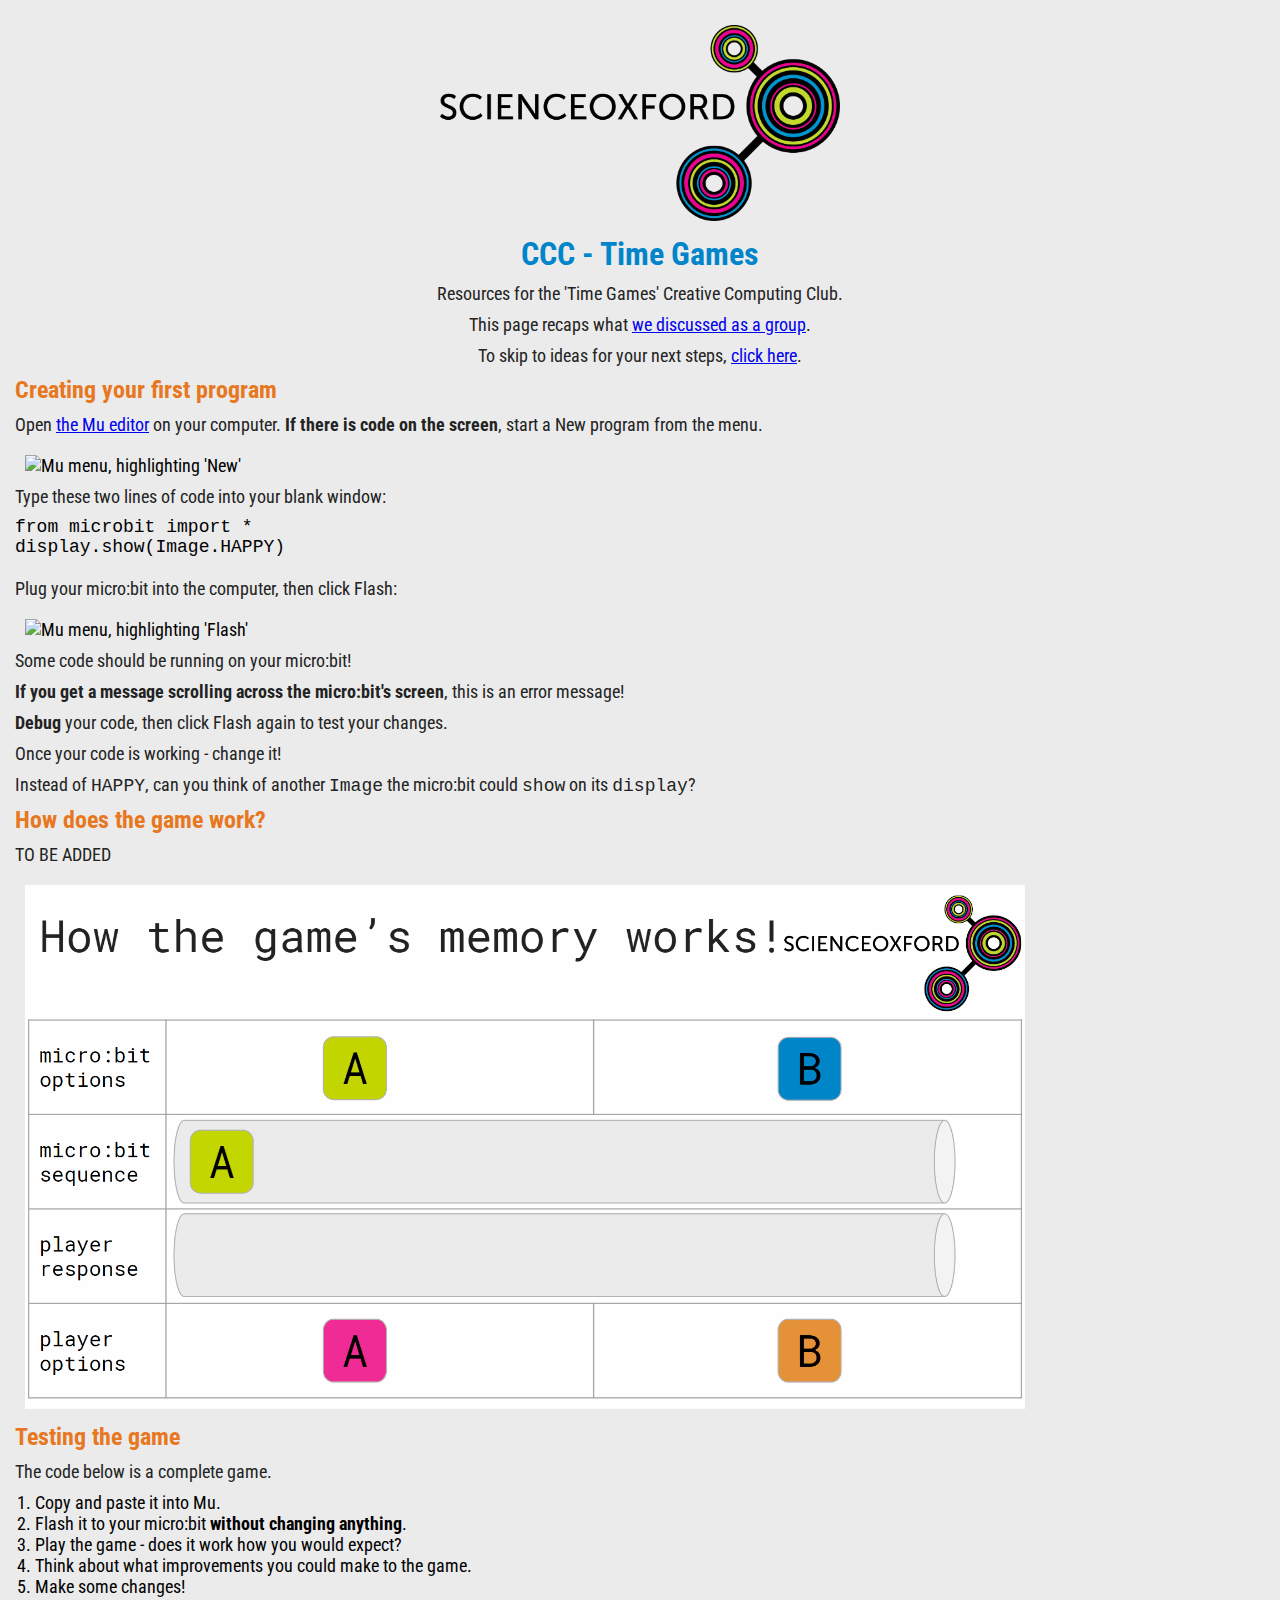
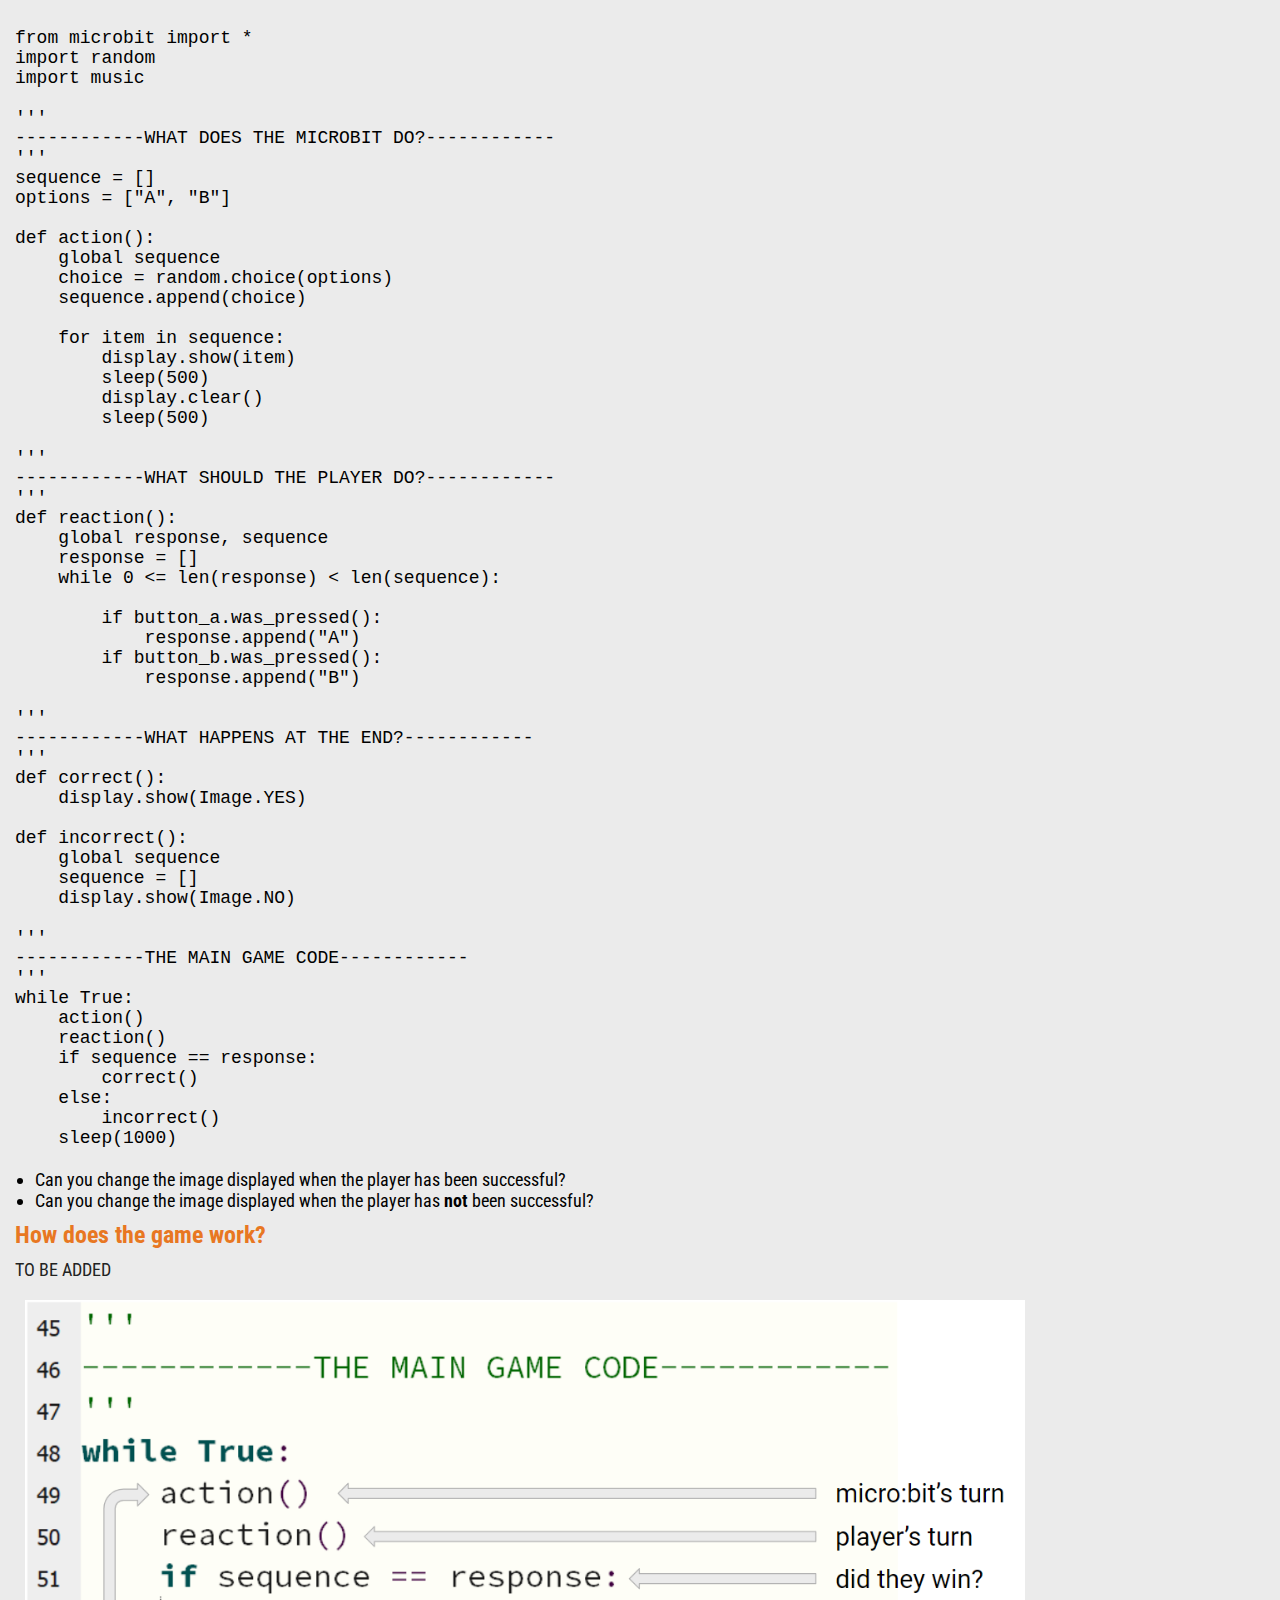
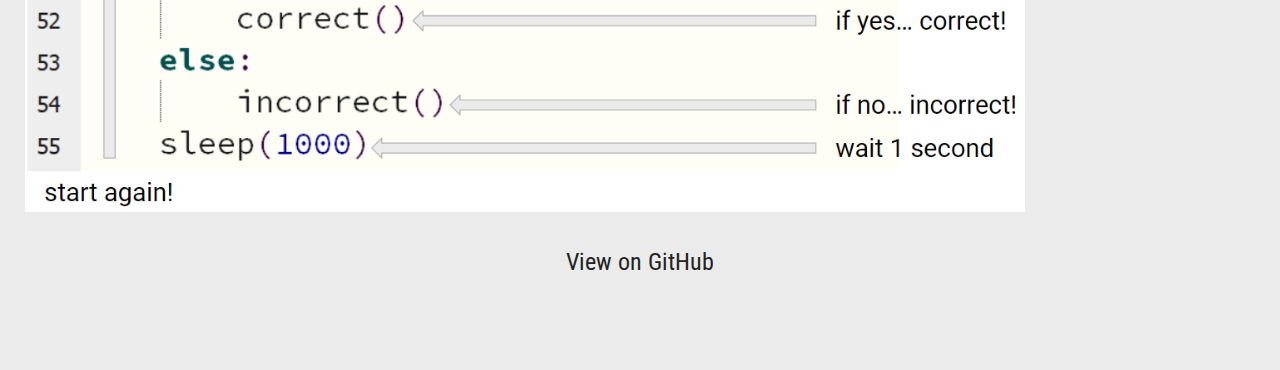
==== index.html @ f0cfc4b0 "initial info" ====
<!DOCTYPE html>
<html>

<head>
  <title>Time Games</title>
  <link rel="stylesheet" type="text/css" href="style.css">
  <link href="https://fonts.googleapis.com/css?family=Roboto Condensed:100,300,400,500,700,900" rel="stylesheet">
  <meta name="viewport" content="width=device-width, initial-scale=1">
</head>

<body>
  <header>
    <a href="https://scienceoxford.com" target="_blank"><img src=".\so_logo.png" alt="Science Oxford Logo" width="400px" height="auto"></a>
    <h1>CCC - Time Games</h1>
  </header>

  <div id="intro">
    <p>Resources for the 'Time Games' Creative Computing Club.</p>
    <p>This page recaps what <a href="https://bit.ly/Feb20CCC" target="_blank">we discussed as a group</a>.</p>
    <p>To skip to ideas for your next steps, <a href="#extensions">click here</a>.</p>
  </div>

  <div id="starter" class="left">
    <h3>Creating your first program</h3>
    <p>Open <a href="https://codewith.mu/" target="_blank">the Mu editor</a> on your computer. <strong>If there is code on the screen</strong>, start a New program from the menu.</p>
    <img src="https://raw.githubusercontent.com/ScienceOxford/cyber-pet/master/images/mu_toolbar_new.png" alt="Mu menu, highlighting 'New'" width="1000px" height="auto">
    <p>Type these two lines of code into your blank window:</p>
    <pre>from microbit import *
display.show(Image.HAPPY)</pre>
    <br>
    <p>Plug your micro:bit into the computer, then click Flash:</p>
    <img src="https://raw.githubusercontent.com/ScienceOxford/cyber-pet/master/images/mu_toolbar_flash.png" alt="Mu menu, highlighting 'Flash'" width="1000px" height="auto">
    <p>Some code should be running on your micro:bit!</p>
    <p><strong>If you get a message scrolling across the micro:bit's screen</strong>, this is an error message!</p>
    <p><strong>Debug</strong> your code, then click Flash again to test your changes.</p>
    <p>Once your code is working - change it!</p>
    <p>Instead of <code>HAPPY</code>, can you think of another <code>Image</code> the micro:bit could <code>show</code> on its <code>display</code>?
    <br>
  </div>

  <div id="memory" class="left">
    <h3>How does the game work?</h3>
    <p>TO BE ADDED</p>
    <img src=".\images\game-memory.gif" alt="animation showing the game's memory" width="1000px" height="auto">
  </div>

  <div id="code" class="left">
    <h3>Testing the game</h3>
    <p>The code below is a complete game.</p>
    <ol>
      <li>Copy and paste it into Mu.</li>
      <li>Flash it to your micro:bit <strong>without changing anything</strong>.</li>
      <li>Play the game - does it work how you would expect?</li>
      <li>Think about what improvements you could make to the game.</li>
      <li>Make some changes!</li>
    </ol>
    <br>
    <pre>from microbit import *
import random
import music

'''
------------WHAT DOES THE MICROBIT DO?------------
'''
sequence = []
options = ["A", "B"]

def action():
    global sequence
    choice = random.choice(options)
    sequence.append(choice)

    for item in sequence:
        display.show(item)
        sleep(500)
        display.clear()
        sleep(500)

'''
------------WHAT SHOULD THE PLAYER DO?------------
'''
def reaction():
    global response, sequence
    response = []
    while 0 <= len(response) < len(sequence):

        if button_a.was_pressed():
            response.append("A")
        if button_b.was_pressed():
            response.append("B")

'''
------------WHAT HAPPENS AT THE END?------------
'''
def correct():
    display.show(Image.YES)

def incorrect():
    global sequence
    sequence = []
    display.show(Image.NO)

'''
------------THE MAIN GAME CODE------------
'''
while True:
    action()
    reaction()
    if sequence == response:
        correct()
    else:
        incorrect()
    sleep(1000)</pre>
    <br>
    <ul>
      <li>Can you change the image displayed when the player has been successful?</li>
      <li>Can you change the image displayed when the player has <strong>not</strong> been successful?
    </ul>
  </div>

  <div id="explanation" class="left">
    <h3>How does the game work?</h3>
    <p>TO BE ADDED</p>
    <img src=".\images\main-loop.PNG" alt="explanation of the main game loop" width="1000px" height="auto">
  </div>

  <footer class="links">
    <a href="https://github.com/ScienceOxford/cyber-pet" target="_blank">View on GitHub</a>
  </footer>

</body>

</html>
---- style.css ----
* {
  box-sizing: border-box;
  margin: 0;
  padding: 0;
  font-size: 18px;
}

img {
  max-width: 100%;
  height: auto;
  margin: 10px;
}

body {
  background-color: rgb(235, 235, 235);
  font-family: "Roboto Condensed";
  text-align: center;
  font-size: 16px;
  margin: 5px;
  padding: 10px;
  min-width: 300px;
}

h1 {
  color: rgb(0, 133, 202);
  font-size: 32px;
  margin-bottom: 10px;
}

h3 {
  color: rgb(232, 119, 34);
  font-size: 24px;
  margin-bottom: 10px;
}

p {
  color: rgb(34, 35, 34);
  margin-bottom: 10px;
}

.left {
  text-align: left;
}

.bg_pink a {
  background-color: rgb(208, 0, 111);
}

.bg_green a {
  background-color: rgb(196, 214, 0);
}

.links a {
  color: rgb(34, 35, 34);
  font-size: 24px;
  border-radius: 3px;
  margin: 10px;
  padding: 12px;
  display: inline-block;
  text-decoration: none;
}

ul, ol {
  margin-left: 20px;
  margin-bottom: 10px;
}
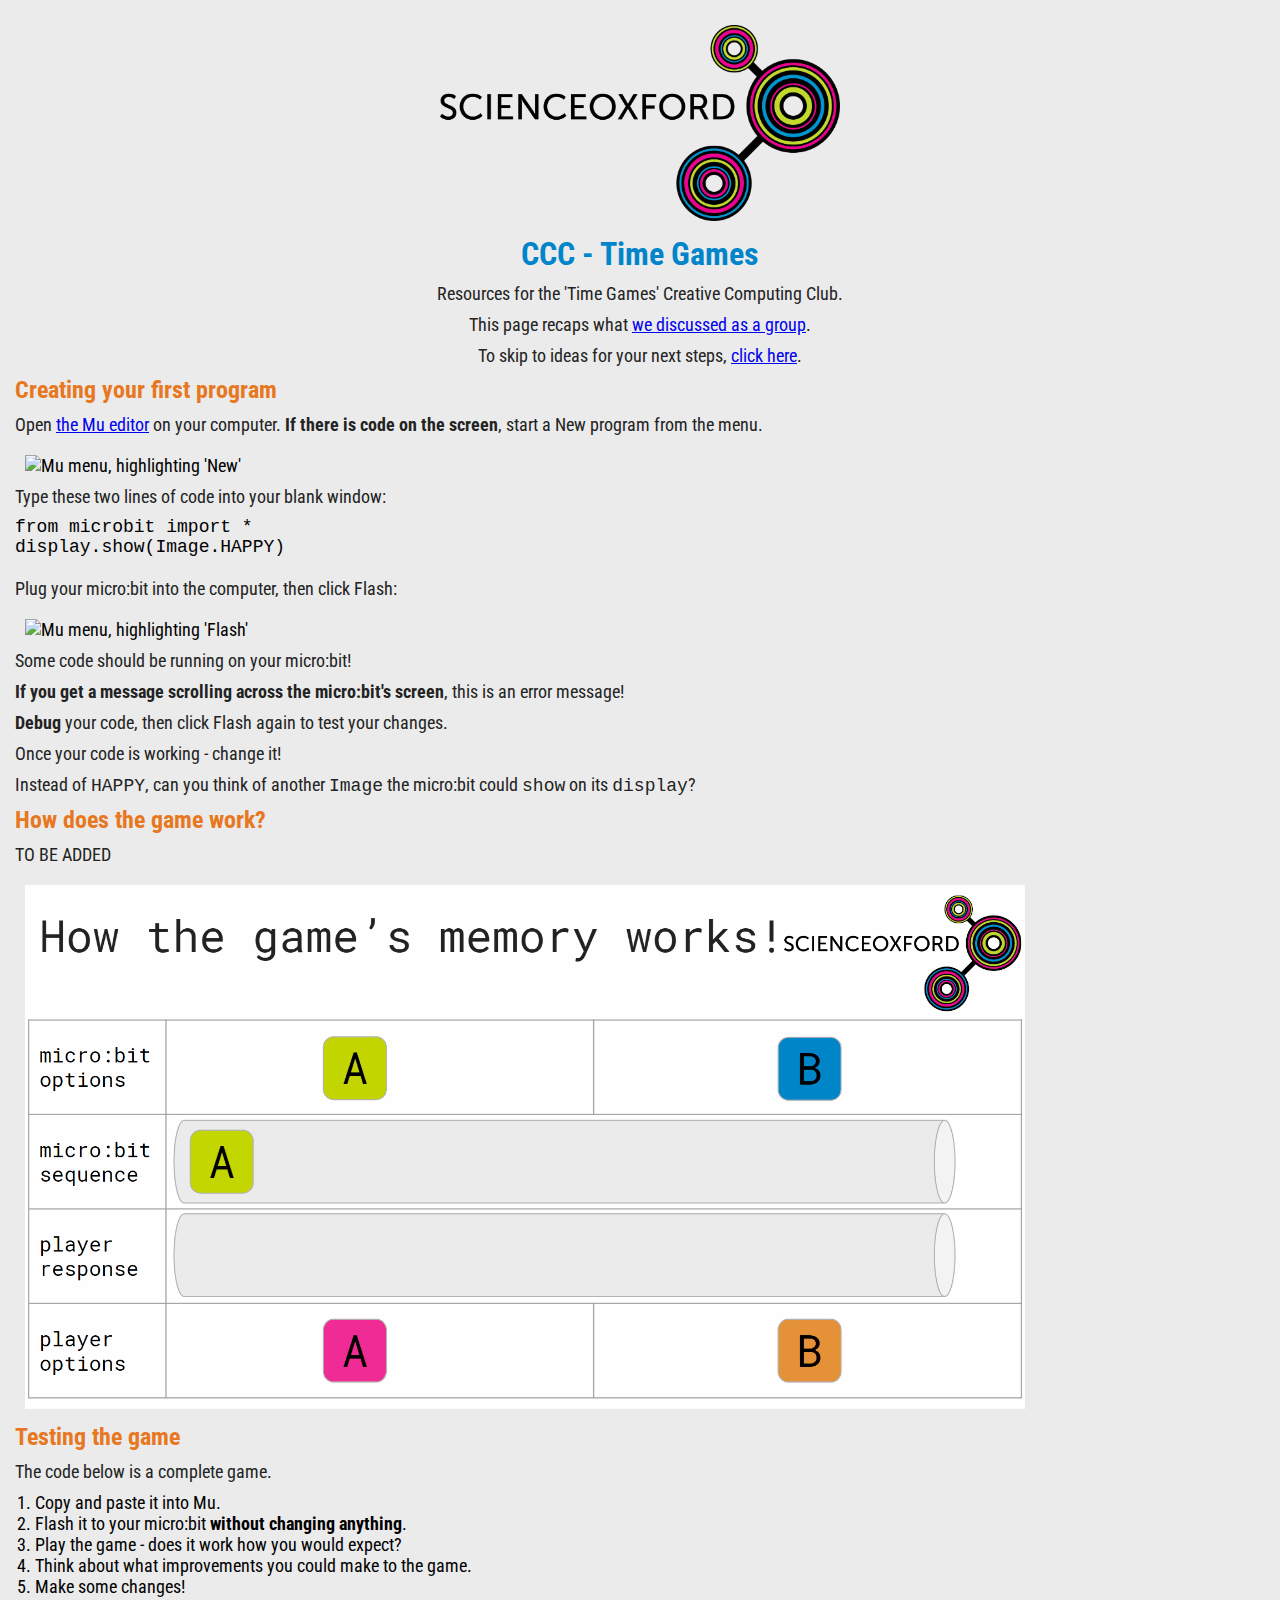
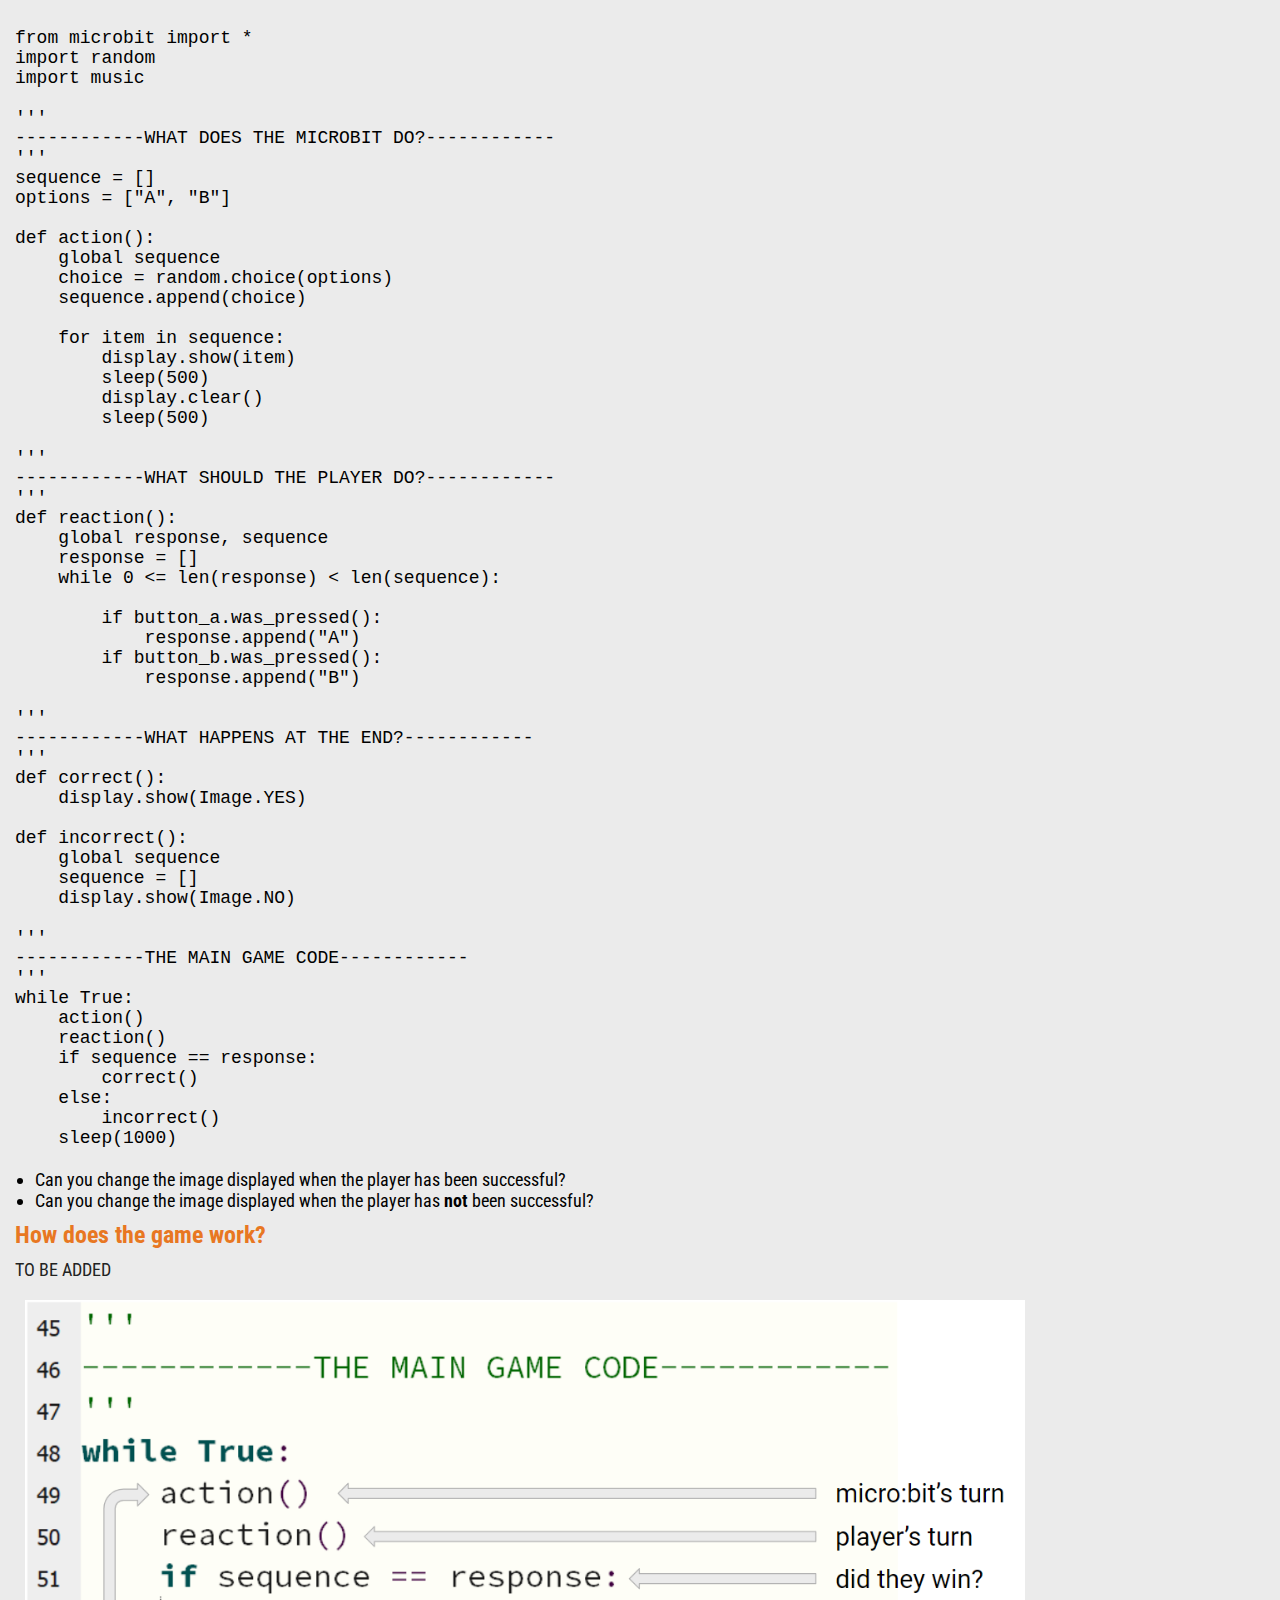
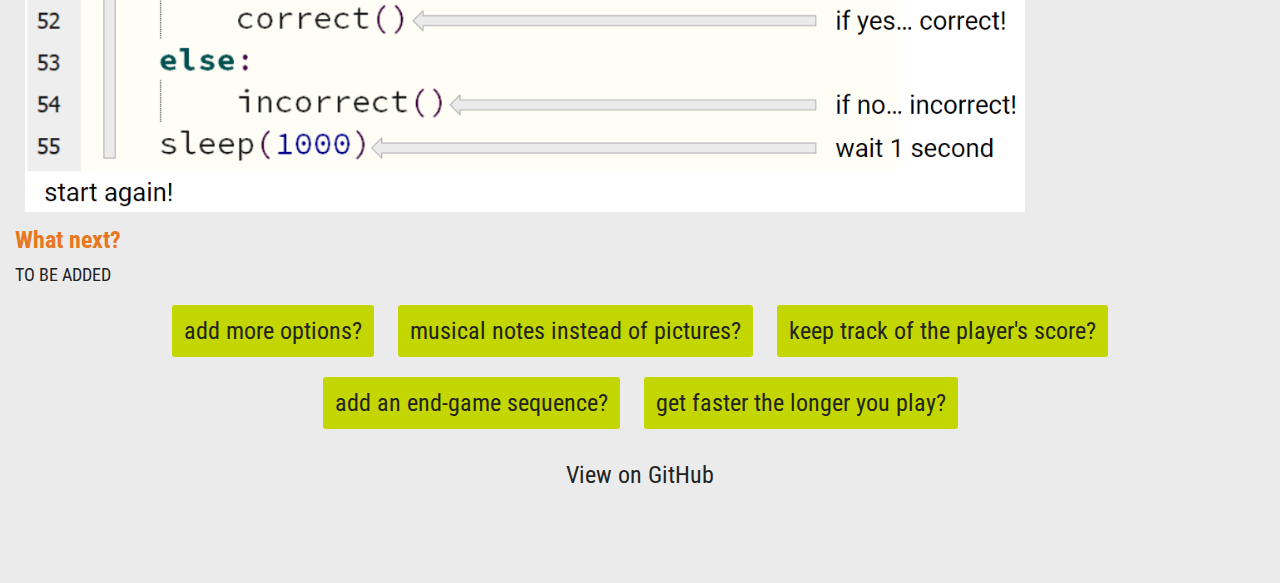
==== commit 0a7fbbcd: "Update index.html" ====
--- a/index.html
+++ b/index.html
@@ -124,6 +124,19 @@
     <img src=".\images\main-loop.PNG" alt="explanation of the main game loop" width="1000px" height="auto">
   </div>
 
+  <div id="extensions" class="left">
+    <h3>What next?</h3>
+    <p>TO BE ADDED</p>
+  </div>
+
+  <nav class="links bg_green">
+    <a href="" target="_blank">add more options?</a>
+    <a href="" target="_blank">musical notes instead of pictures?</a>
+    <a href="" target="_blank">keep track of the player's score?</a>
+    <a href="" target="_blank">add an end-game sequence?</a>
+    <a href="" target="_blank">get faster the longer you play?</a>
+  </nav>
+
   <footer class="links">
     <a href="https://github.com/ScienceOxford/cyber-pet" target="_blank">View on GitHub</a>
   </footer>
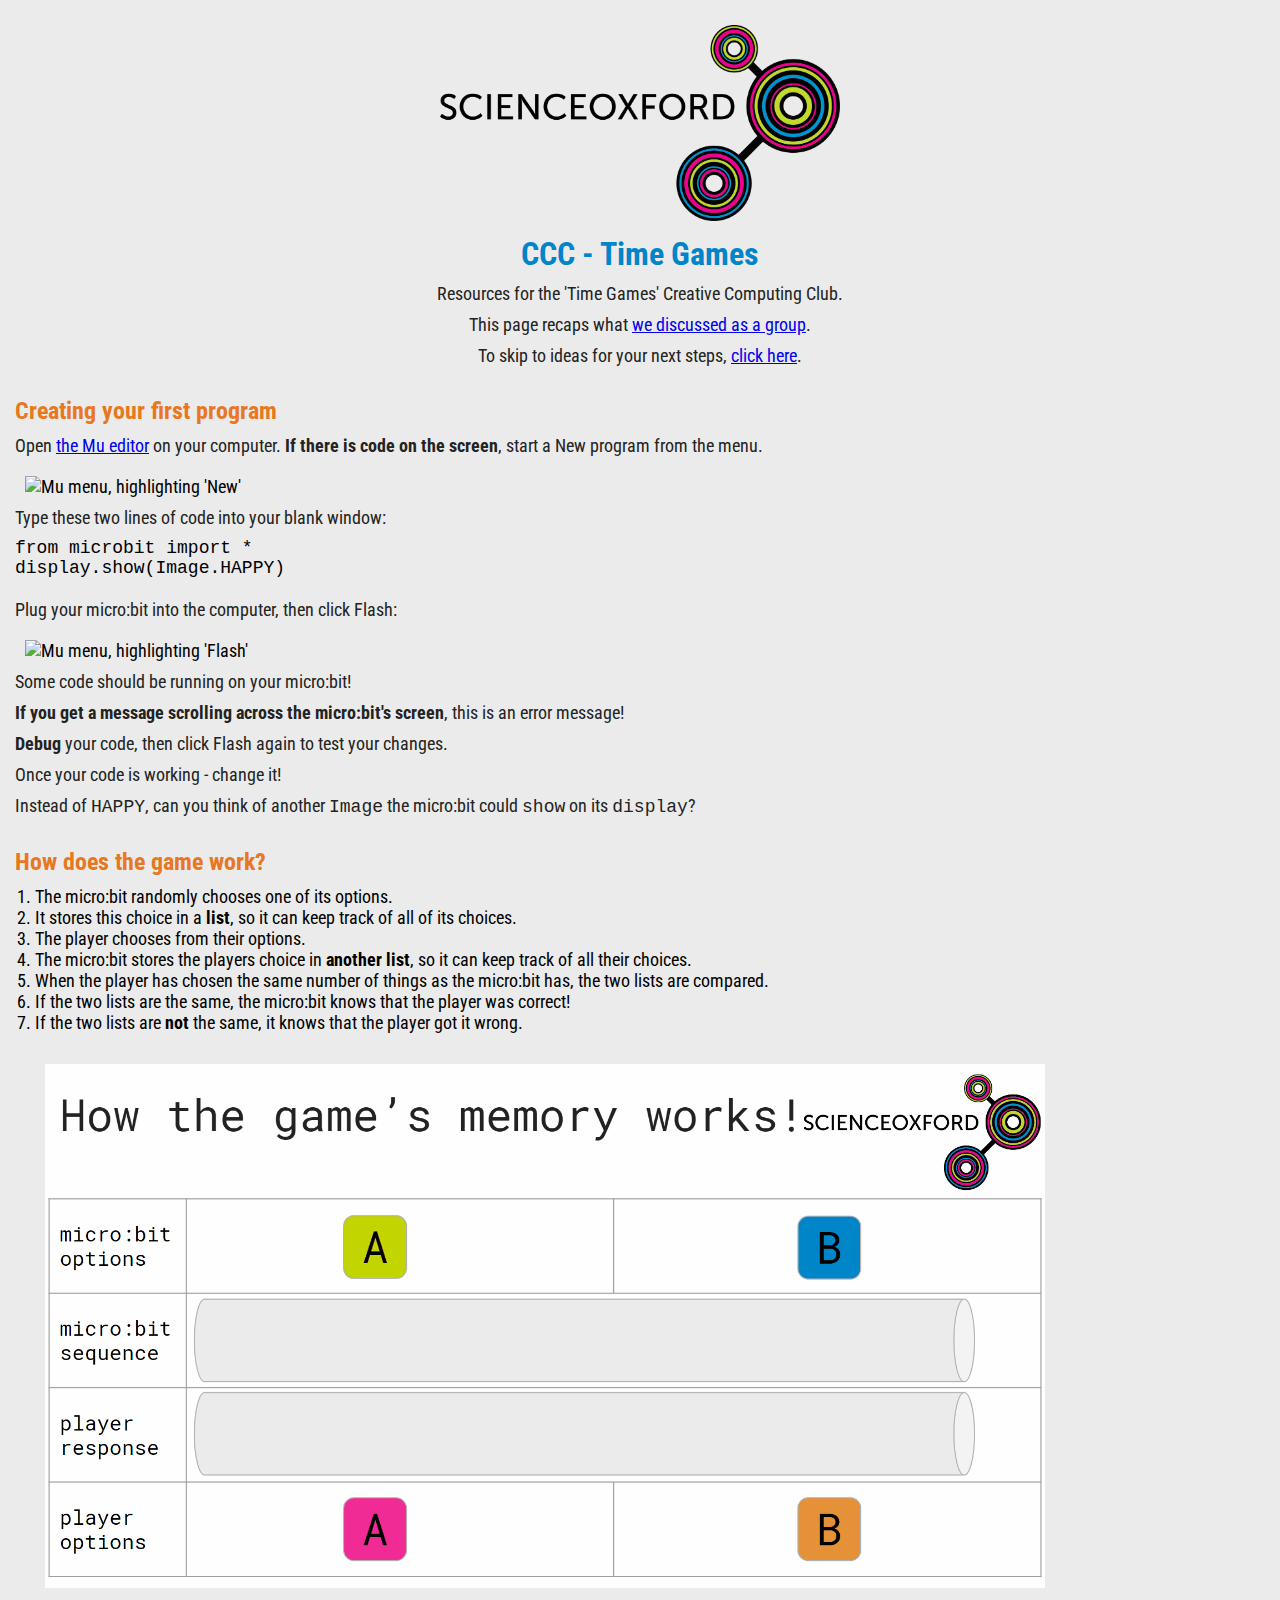
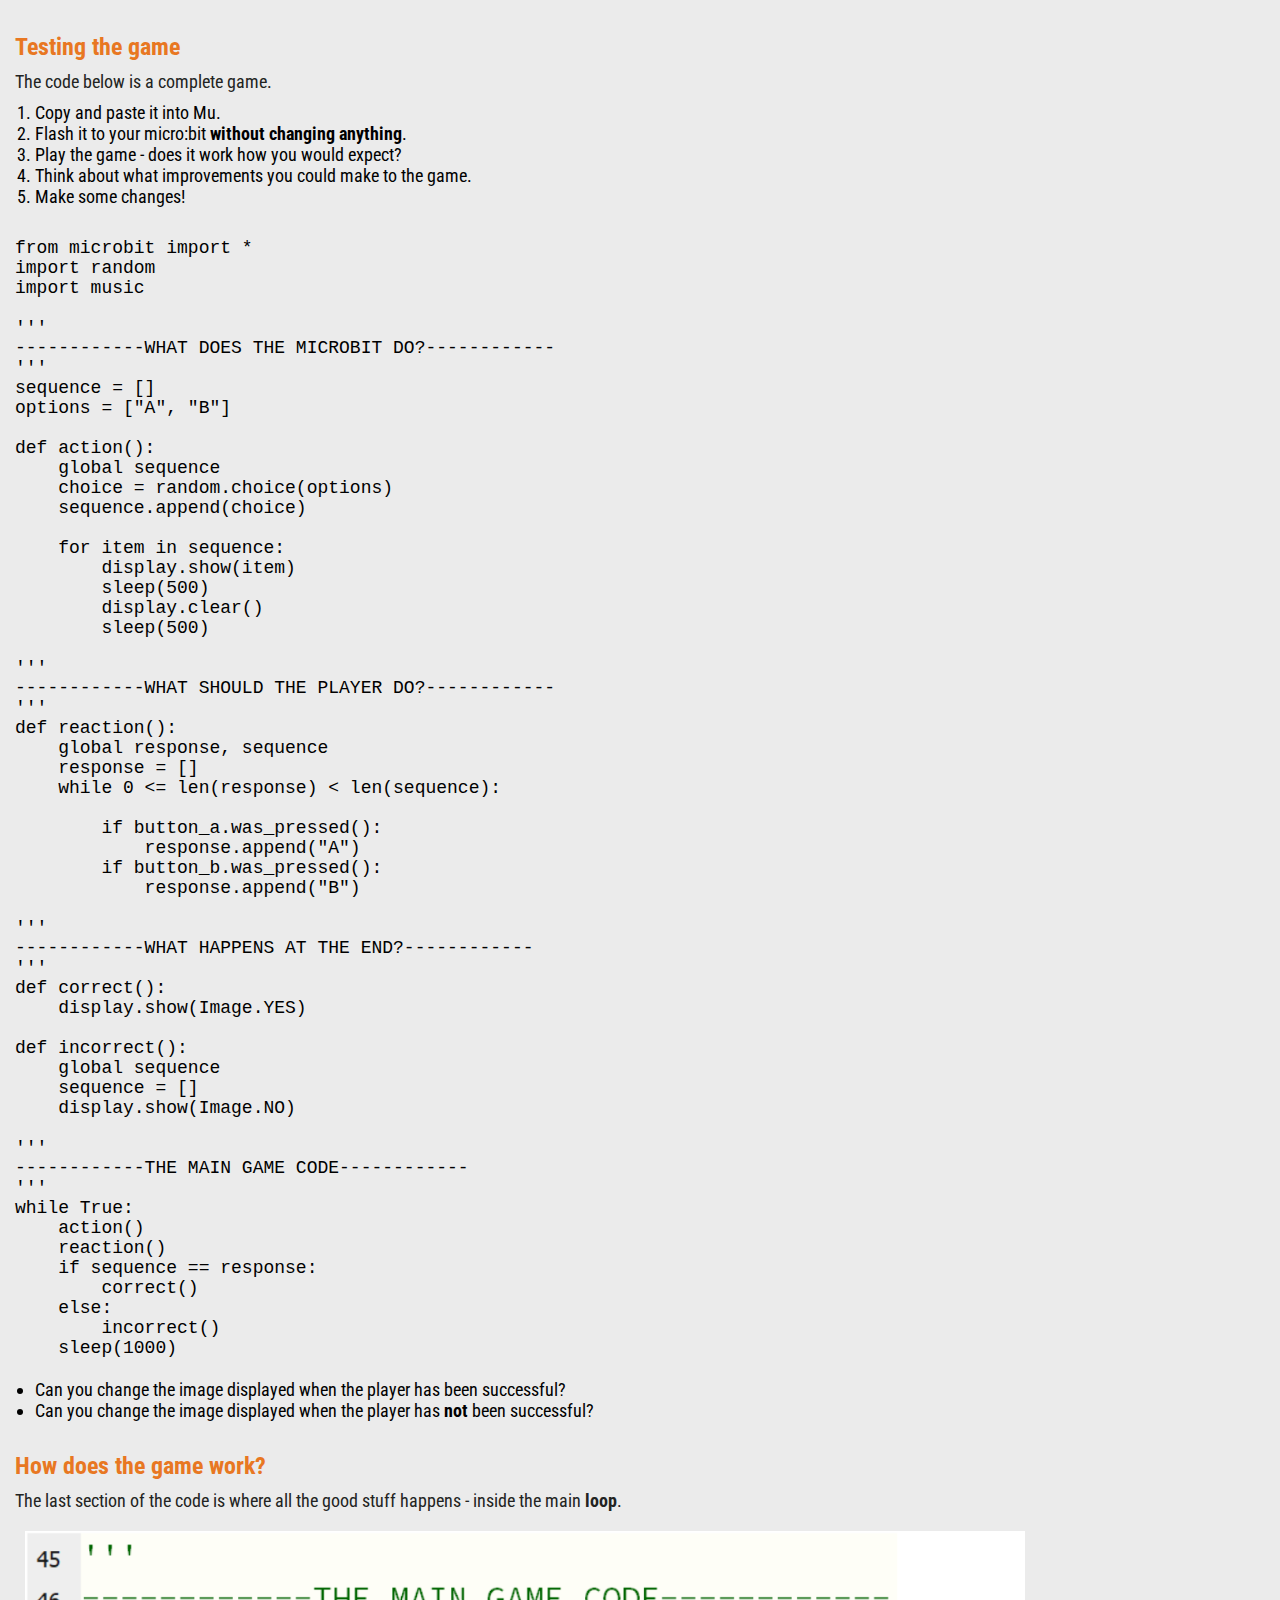
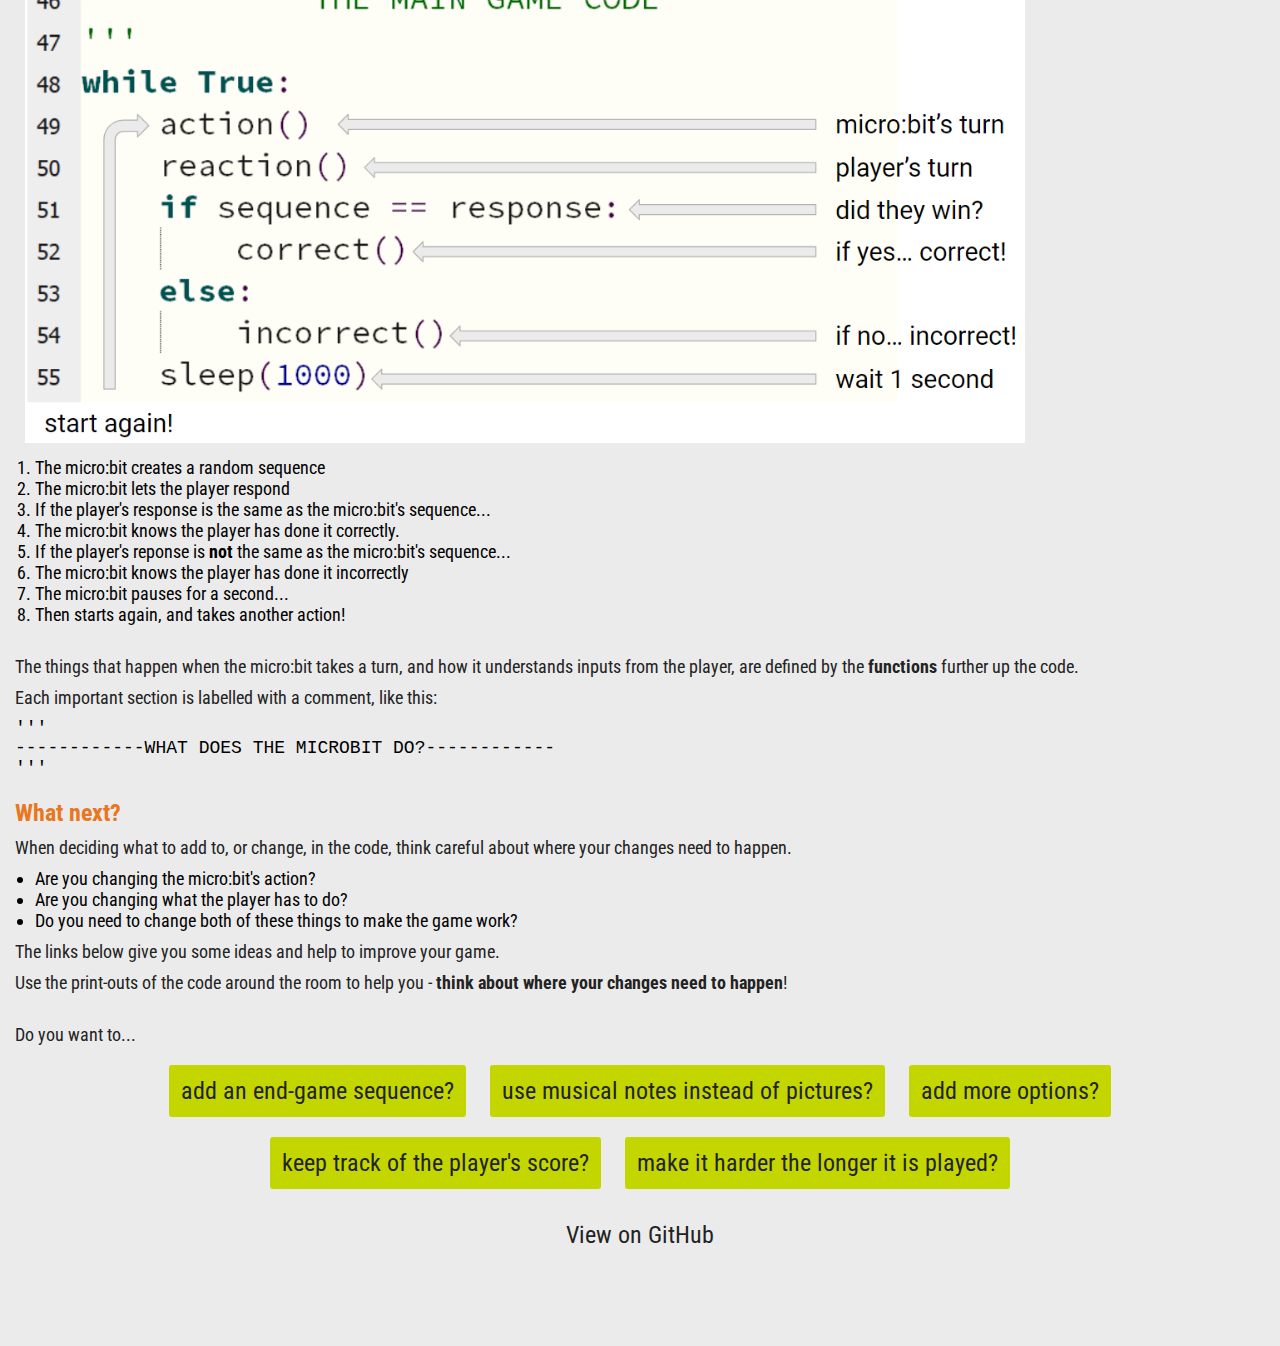
==== commit 5e037933: "add extensions" ====
--- a/index.html
+++ b/index.html
@@ -10,7 +10,7 @@
 
 <body>
   <header>
-    <a href="https://scienceoxford.com" target="_blank"><img src=".\so_logo.png" alt="Science Oxford Logo" width="400px" height="auto"></a>
+    <a href="https://scienceoxford.com" target="_blank"><img src=".\images\so_logo.png" alt="Science Oxford Logo" width="400px" height="auto"></a>
     <h1>CCC - Time Games</h1>
   </header>
 
@@ -18,6 +18,7 @@
     <p>Resources for the 'Time Games' Creative Computing Club.</p>
     <p>This page recaps what <a href="https://bit.ly/Feb20CCC" target="_blank">we discussed as a group</a>.</p>
     <p>To skip to ideas for your next steps, <a href="#extensions">click here</a>.</p>
+    <br>
   </div>
 
   <div id="starter" class="left">
@@ -36,12 +37,23 @@
     <p>Once your code is working - change it!</p>
     <p>Instead of <code>HAPPY</code>, can you think of another <code>Image</code> the micro:bit could <code>show</code> on its <code>display</code>?
     <br>
+    <br>
   </div>
 
   <div id="memory" class="left">
     <h3>How does the game work?</h3>
-    <p>TO BE ADDED</p>
+    <ol>
+      <li>The micro:bit randomly chooses one of its options.</li>
+      <li>It stores this choice in a <strong>list</strong>, so it can keep track of all of its choices.</li>
+      <li>The player chooses from their options.</li>
+      <li>The micro:bit stores the players choice in <strong>another list</strong>, so it can keep track of all their choices.</li>
+      <li>When the player has chosen the same number of things as the micro:bit has, the two lists are compared.</li>
+      <li>If the two lists are the same, the micro:bit knows that the player was correct!</li>
+      <li>If the two lists are <strong>not</strong> the same, it knows that the player got it wrong.</li>
+      <br>
     <img src=".\images\game-memory.gif" alt="animation showing the game's memory" width="1000px" height="auto">
+    <br>
+    <br>
   </div>
 
   <div id="code" class="left">
@@ -116,25 +128,52 @@
       <li>Can you change the image displayed when the player has been successful?</li>
       <li>Can you change the image displayed when the player has <strong>not</strong> been successful?
     </ul>
+    <br>
   </div>
 
   <div id="explanation" class="left">
     <h3>How does the game work?</h3>
-    <p>TO BE ADDED</p>
-    <img src=".\images\main-loop.PNG" alt="explanation of the main game loop" width="1000px" height="auto">
+    <p>The last section of the code is where all the good stuff happens - inside the main <strong>loop</strong>.</p>
+  <img src=".\images\main-loop.PNG" alt="explanation of the main game loop" width="1000px" height="auto">
+    <ol>
+      <li>The micro:bit creates a random sequence</li>
+      <li>The micro:bit lets the player respond</li>
+      <li>If the player's response is the same as the micro:bit's sequence...</li>
+      <li>The micro:bit knows the player has done it correctly.</li>
+      <li>If the player's reponse is <strong>not</strong> the same as the micro:bit's sequence...</li>
+      <li>The micro:bit knows the player has done it incorrectly</li>
+      <li>The micro:bit pauses for a second...</li>
+      <li>Then starts again, and takes another action!</li>
+    </ol>
+    <br>
+    <p>The things that happen when the micro:bit takes a turn, and how it understands inputs from the player, are defined by the <strong>functions</strong> further up the code.</p>
+    <p>Each important section is labelled with a comment, like this:</p>
+    <pre>'''
+------------WHAT DOES THE MICROBIT DO?------------
+'''</pre>
+    <br>
   </div>
 
   <div id="extensions" class="left">
     <h3>What next?</h3>
-    <p>TO BE ADDED</p>
+    <p>When deciding what to add to, or change, in the code, think careful about where your changes need to happen.</p>
+    <ul>
+      <li>Are you changing the micro:bit's action?</li>
+      <li>Are you changing what the player has to do?</li>
+      <li>Do you need to change both of these things to make the game work?</li>
+    </ul>
+    <p>The links below give you some ideas and help to improve your game.</p>
+    <p>Use the print-outs of the code around the room to help you - <strong>think about where your changes need to happen</strong>!</p>
+    <br>
+    <p>Do you want to...</p>
   </div>
 
   <nav class="links bg_green">
+    <a href="" target="_blank">add an end-game sequence?</a>
+    <a href="" target="_blank">use musical notes instead of pictures?</a>
     <a href="" target="_blank">add more options?</a>
-    <a href="" target="_blank">musical notes instead of pictures?</a>
     <a href="" target="_blank">keep track of the player's score?</a>
-    <a href="" target="_blank">add an end-game sequence?</a>
-    <a href="" target="_blank">get faster the longer you play?</a>
+    <a href="" target="_blank">make it harder the longer it is played?</a>
   </nav>
 
   <footer class="links">
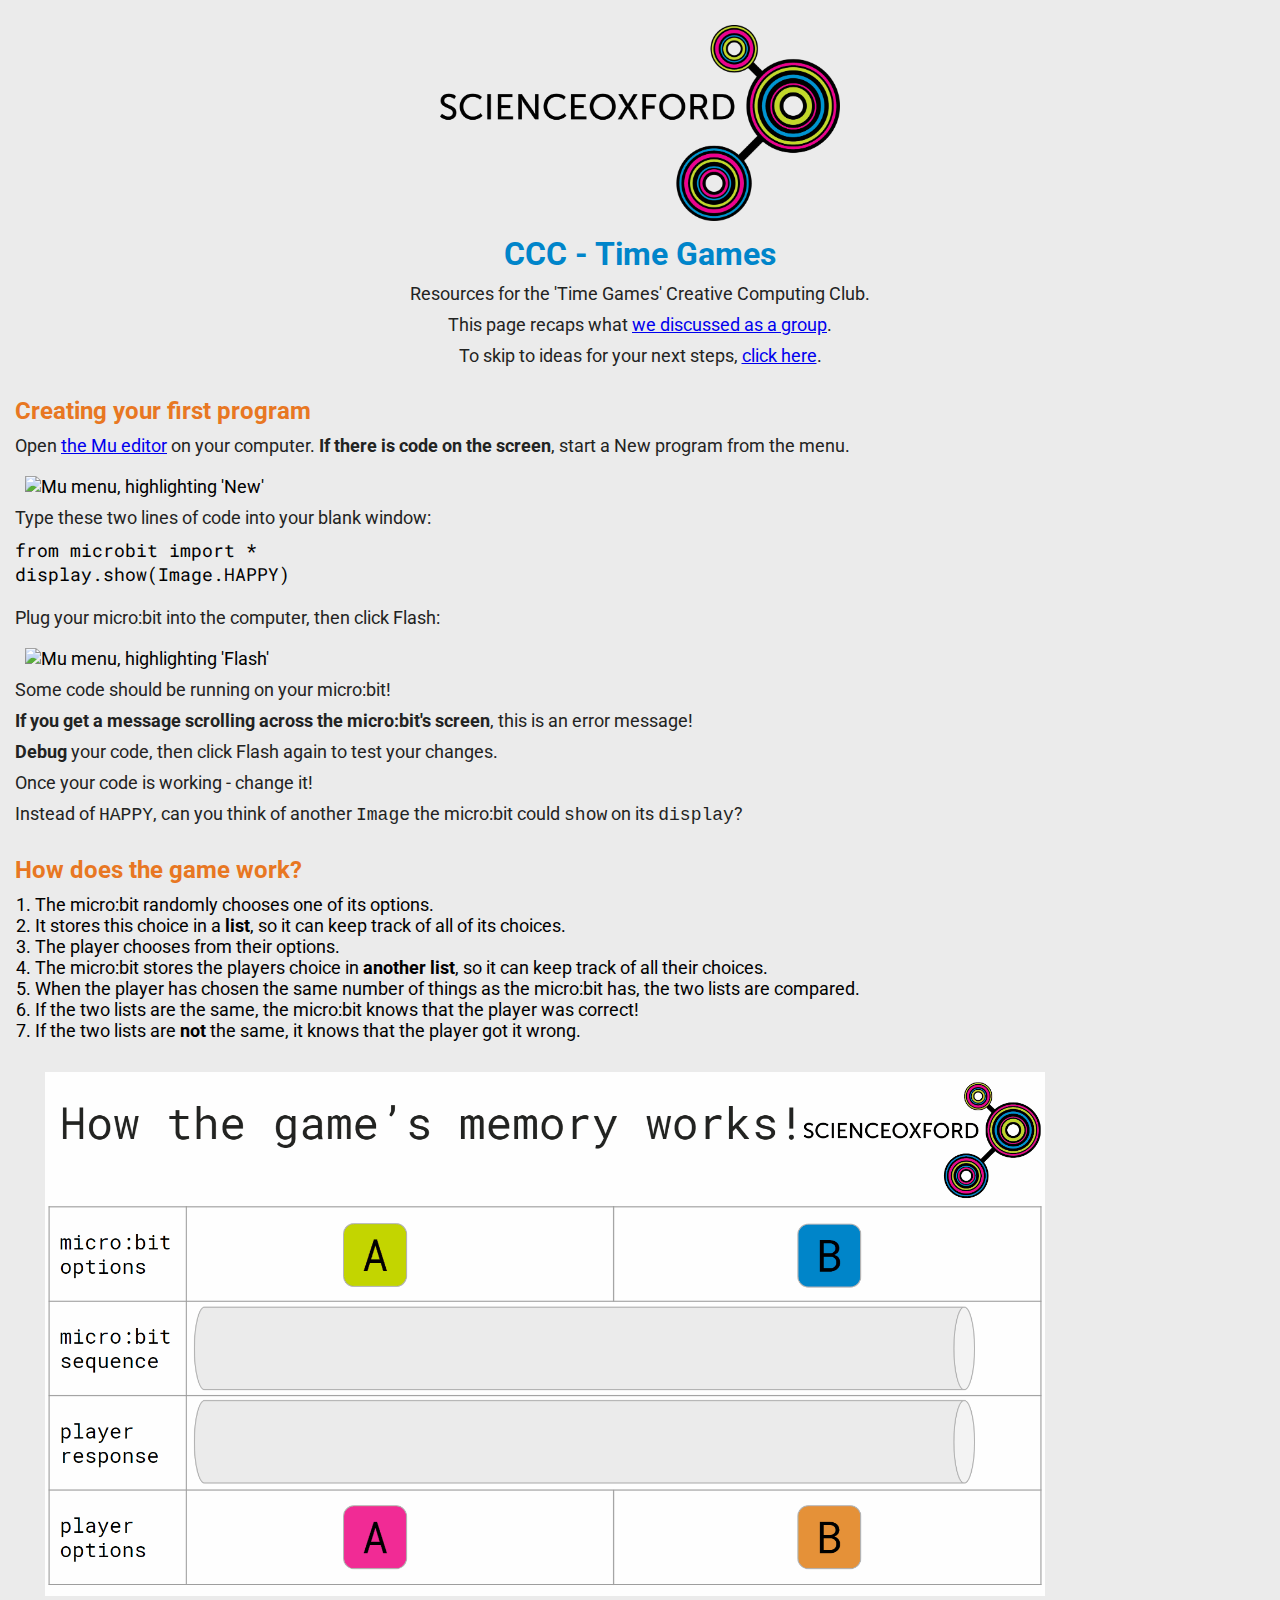
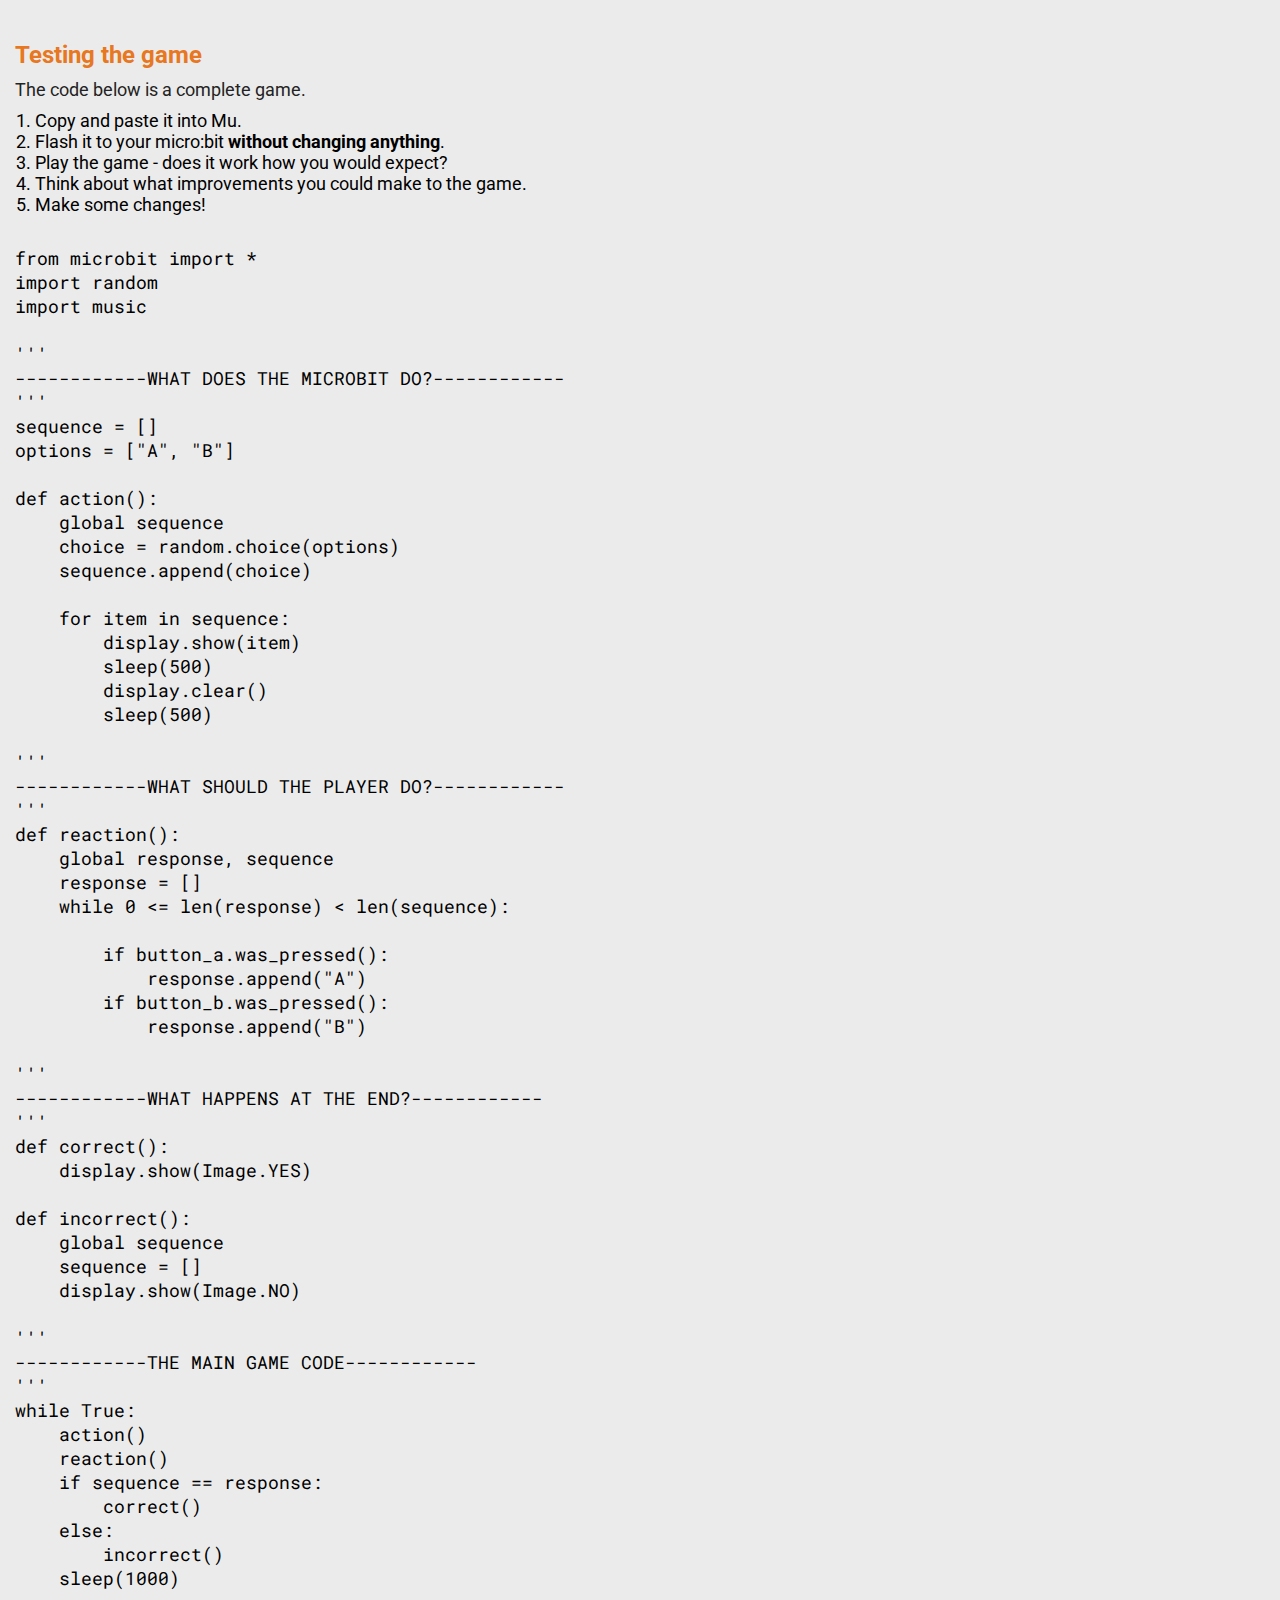
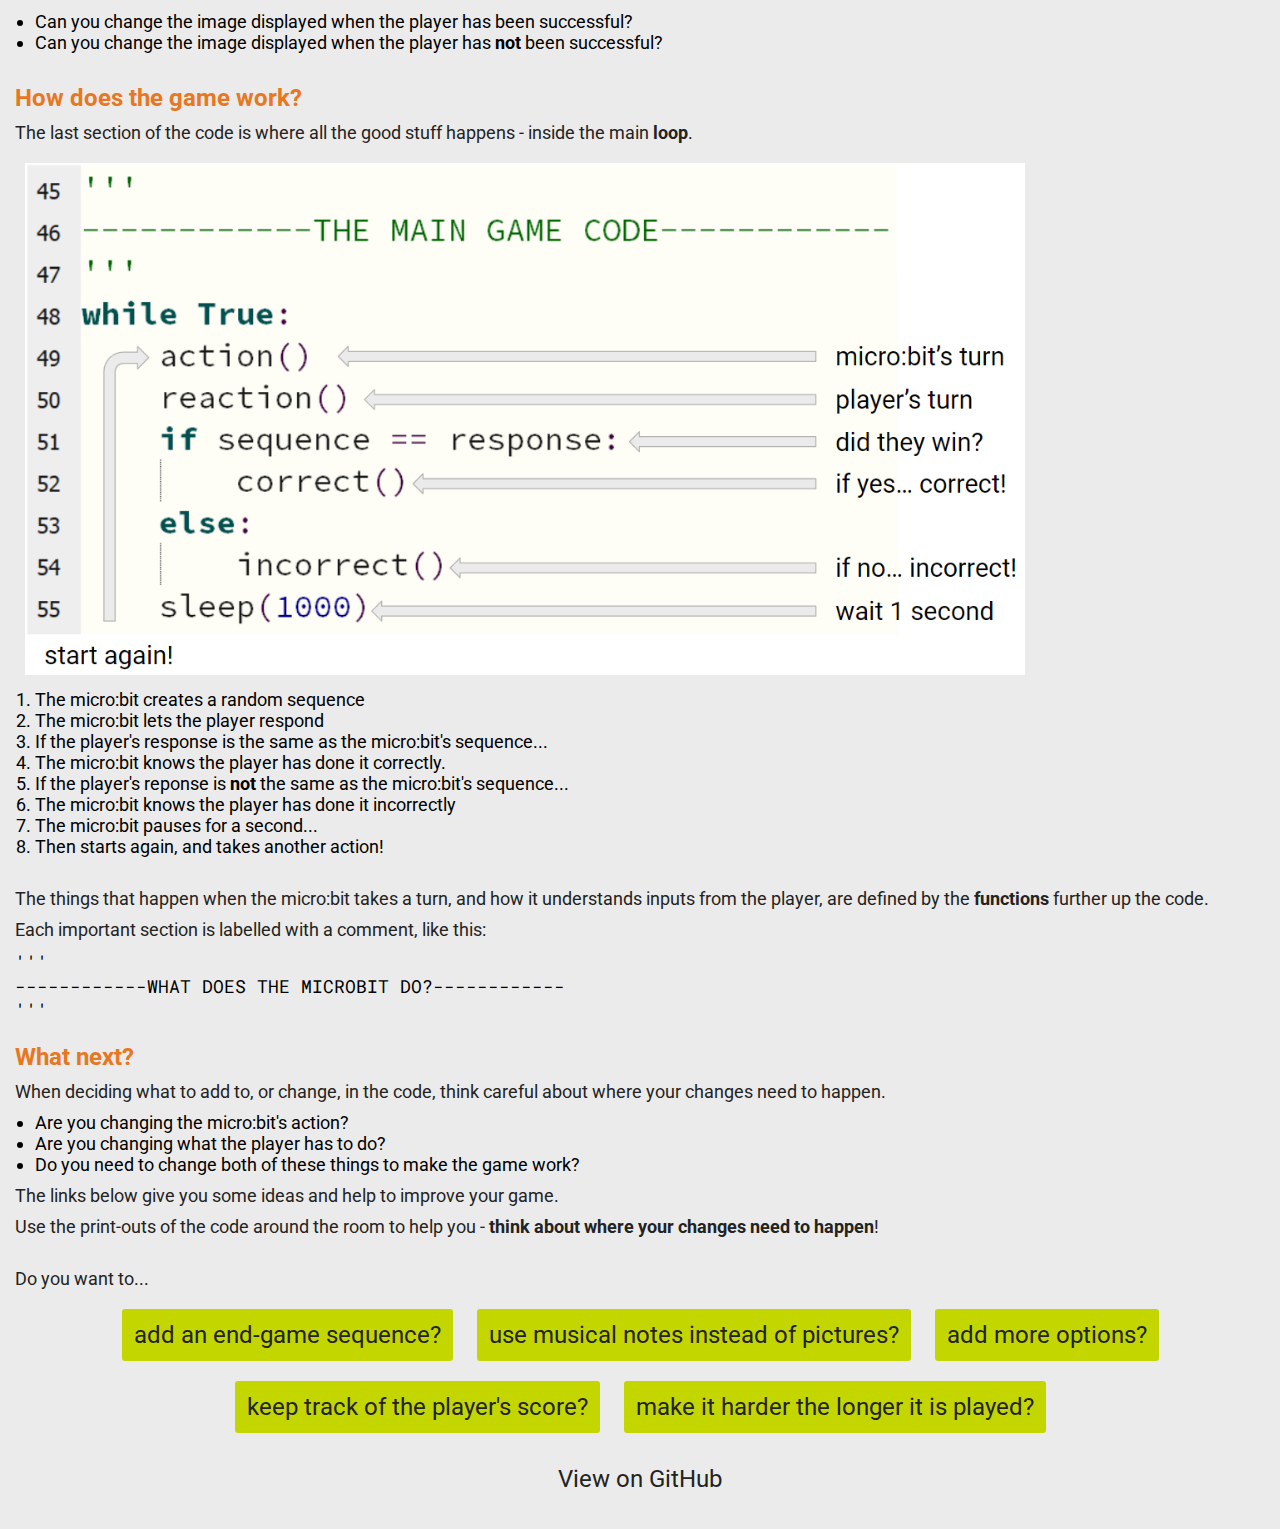
==== commit 90490d97: "edit fonts" ====
--- a/index.html
+++ b/index.html
@@ -4,7 +4,7 @@
 <head>
   <title>Time Games</title>
   <link rel="stylesheet" type="text/css" href="style.css">
-  <link href="https://fonts.googleapis.com/css?family=Roboto Condensed:100,300,400,500,700,900" rel="stylesheet">
+  <link href="https://fonts.googleapis.com/css?family=Roboto|Roboto+Mono&display=swap" rel="stylesheet">
   <meta name="viewport" content="width=device-width, initial-scale=1">
 </head>
 
--- a/style.css
+++ b/style.css
@@ -13,7 +13,7 @@
 
 body {
   background-color: rgb(235, 235, 235);
-  font-family: "Roboto Condensed";
+  font-family: "Roboto";
   text-align: center;
   font-size: 16px;
   margin: 5px;
@@ -36,6 +36,10 @@
 p {
   color: rgb(34, 35, 34);
   margin-bottom: 10px;
+}
+
+pre {
+  font-family: "Roboto Mono";
 }
 
 .left {
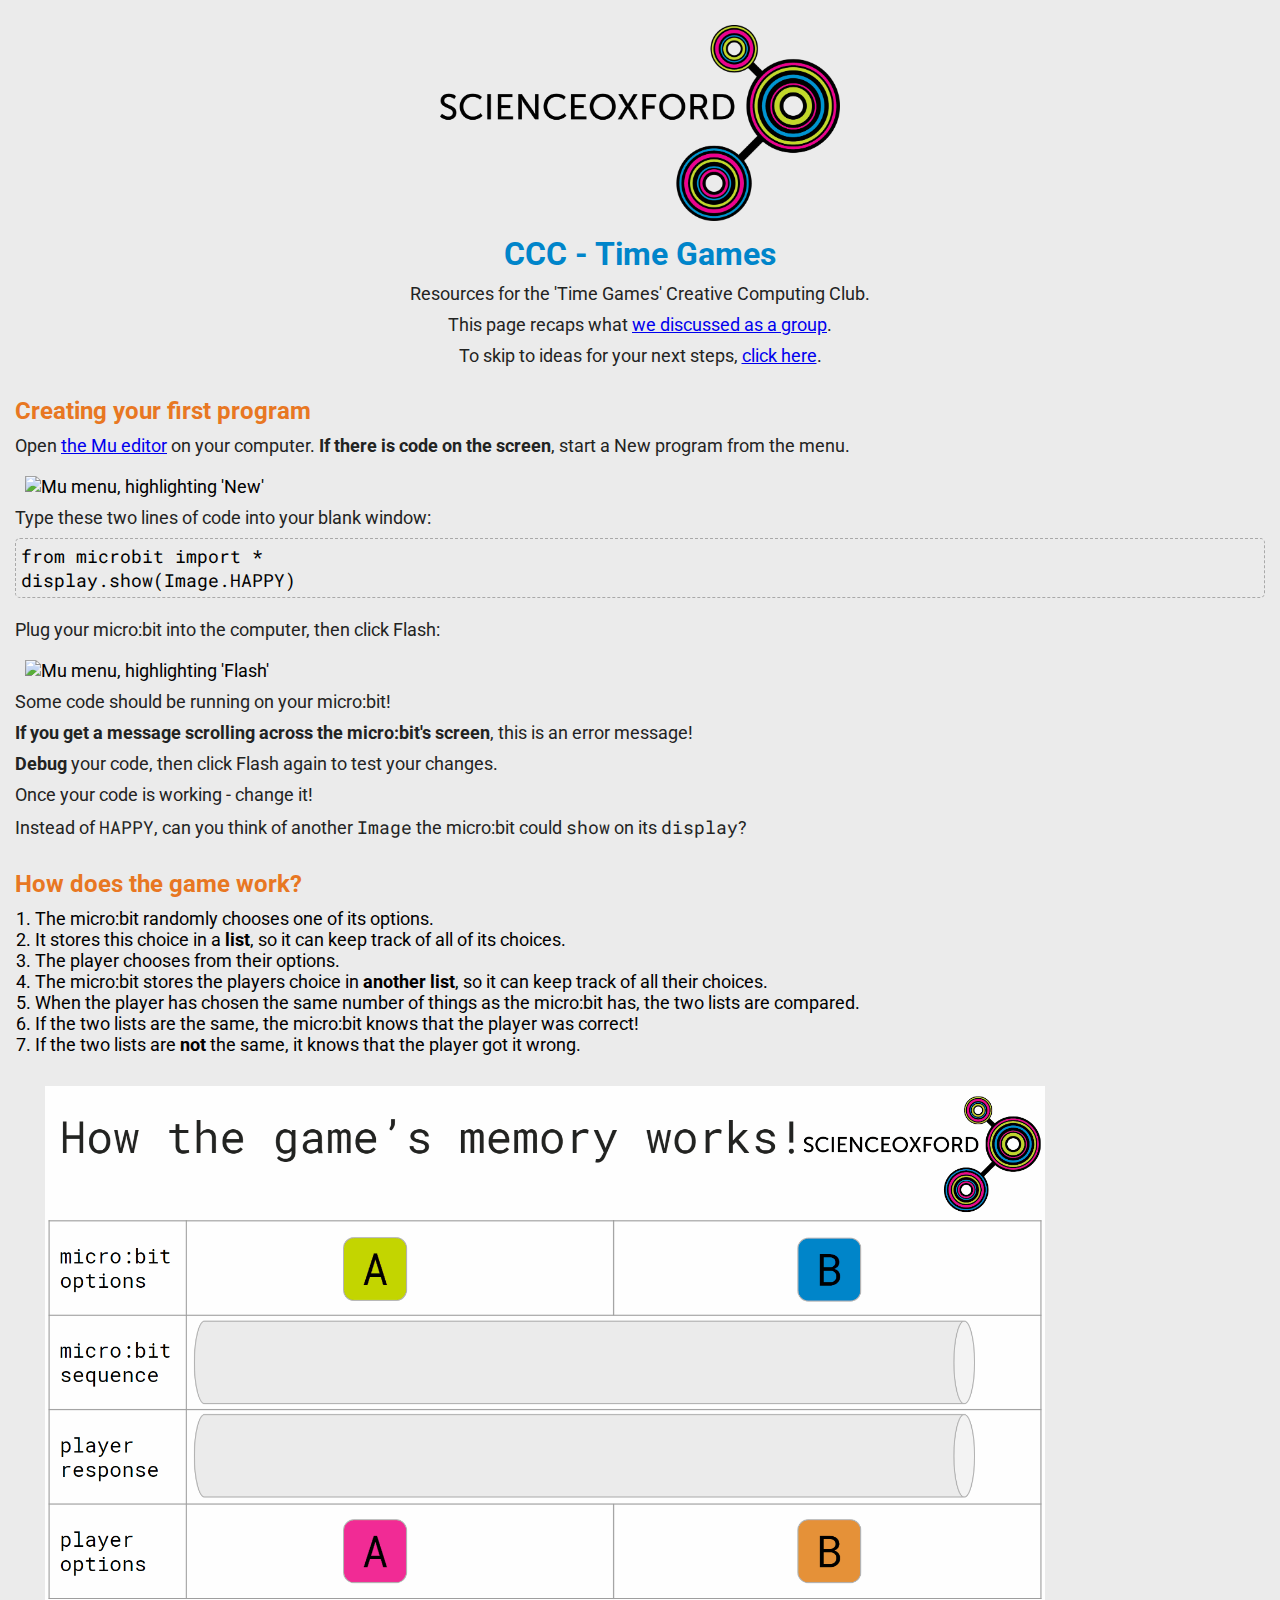
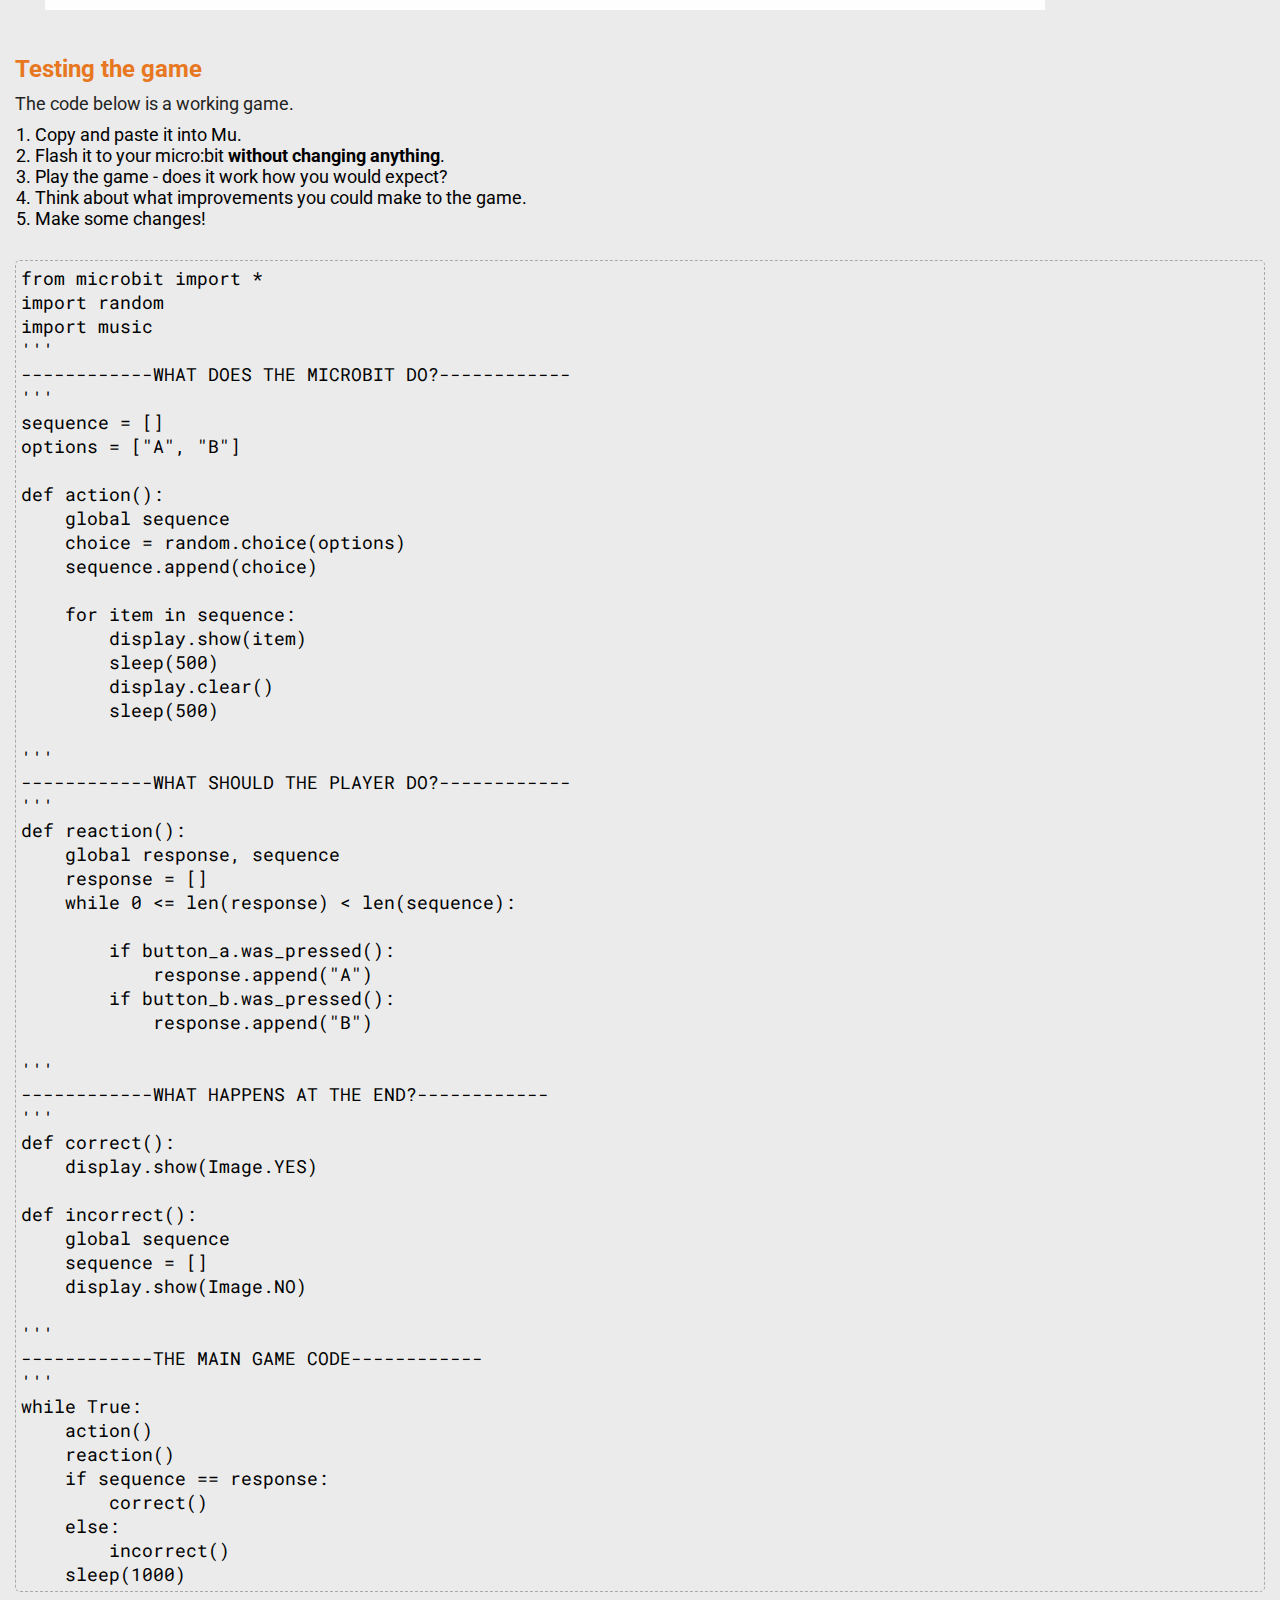
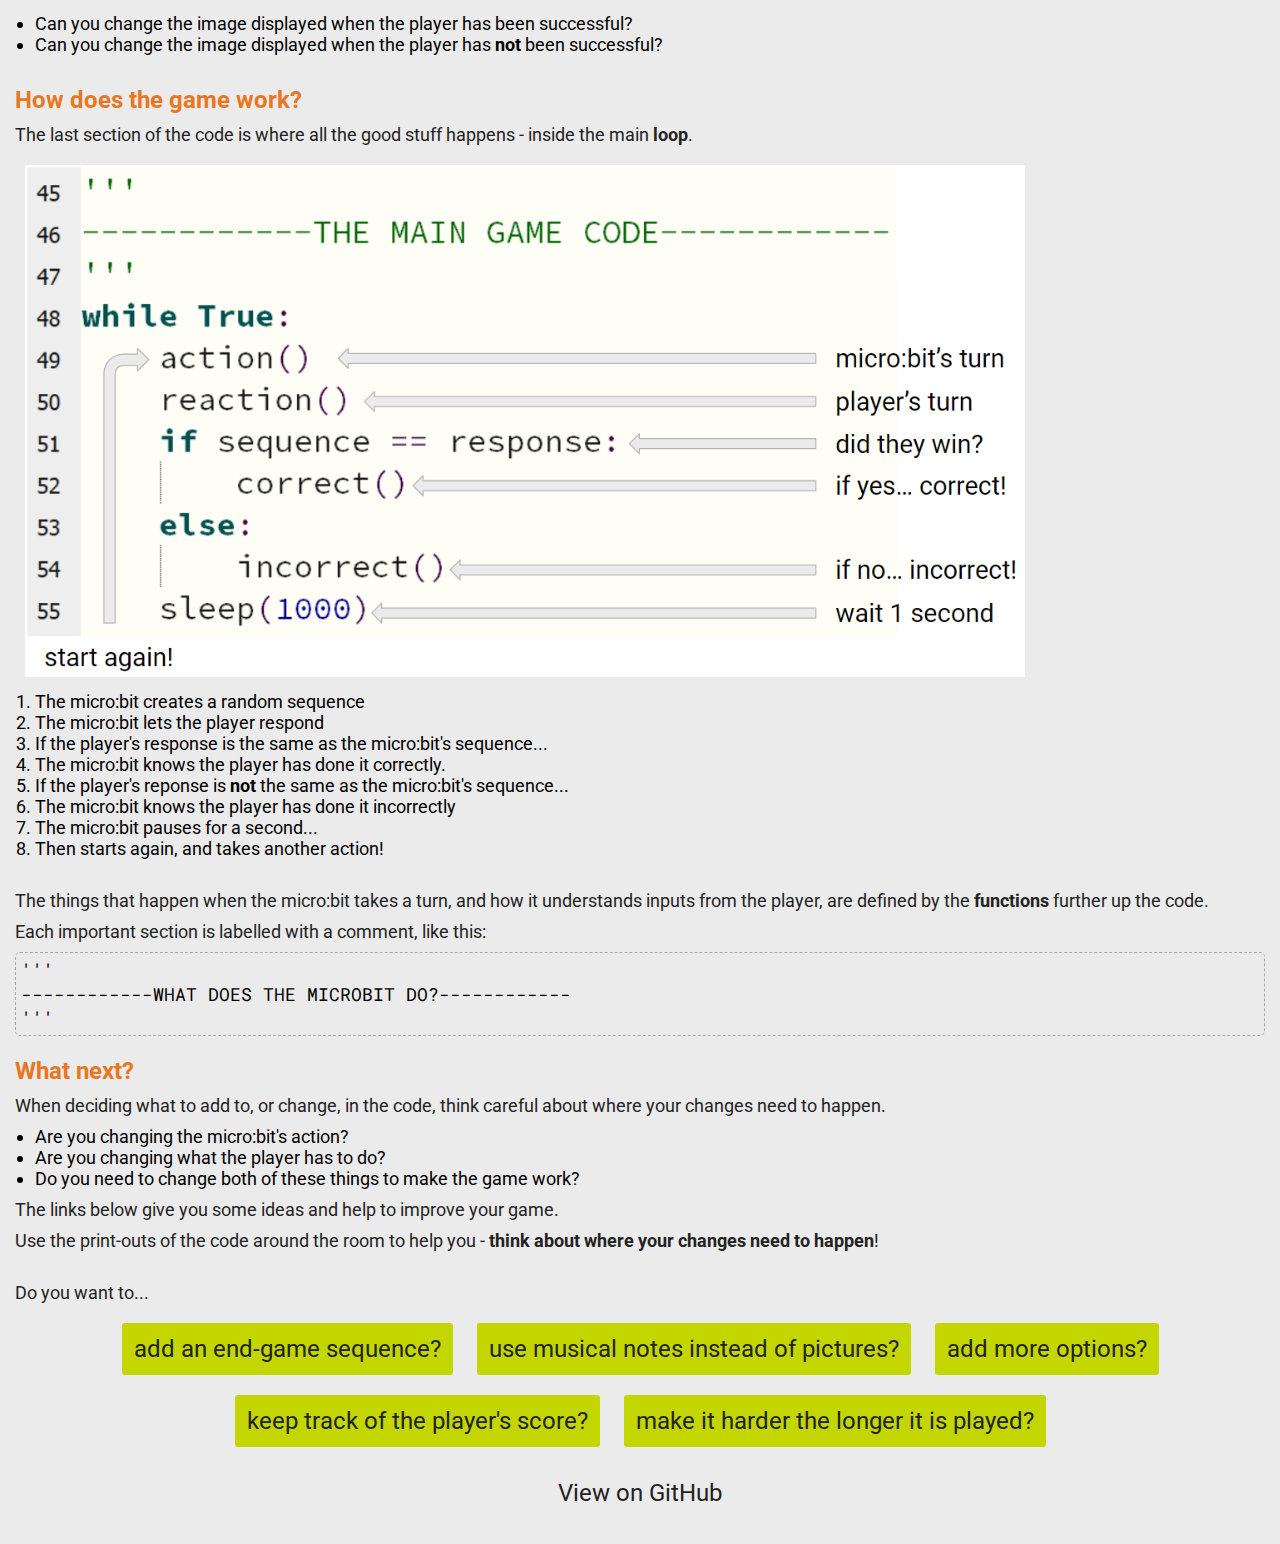
==== commit 676f49d8: "Update index.html" ====
--- a/index.html
+++ b/index.html
@@ -58,7 +58,7 @@
 
   <div id="code" class="left">
     <h3>Testing the game</h3>
-    <p>The code below is a complete game.</p>
+    <p>The code below is a working game.</p>
     <ol>
       <li>Copy and paste it into Mu.</li>
       <li>Flash it to your micro:bit <strong>without changing anything</strong>.</li>
@@ -70,7 +70,6 @@
     <pre>from microbit import *
 import random
 import music
-
 '''
 ------------WHAT DOES THE MICROBIT DO?------------
 '''
@@ -169,9 +168,9 @@
   </div>
 
   <nav class="links bg_green">
-    <a href="" target="_blank">add an end-game sequence?</a>
-    <a href="" target="_blank">use musical notes instead of pictures?</a>
-    <a href="" target="_blank">add more options?</a>
+    <a href="ending.html" target="_blank">add an end-game sequence?</a>
+    <a href="music.html" target="_blank">use musical notes instead of pictures?</a>
+    <a href="options.html" target="_blank">add more options?</a>
     <a href="" target="_blank">keep track of the player's score?</a>
     <a href="" target="_blank">make it harder the longer it is played?</a>
   </nav>
--- a/style.css
+++ b/style.css
@@ -40,6 +40,13 @@
 
 pre {
   font-family: "Roboto Mono";
+  border: thin dashed darkgrey;
+  border-radius: 5px;
+  padding: 5px;
+}
+
+code {
+  font-family: "Roboto Mono";
 }
 
 .left {
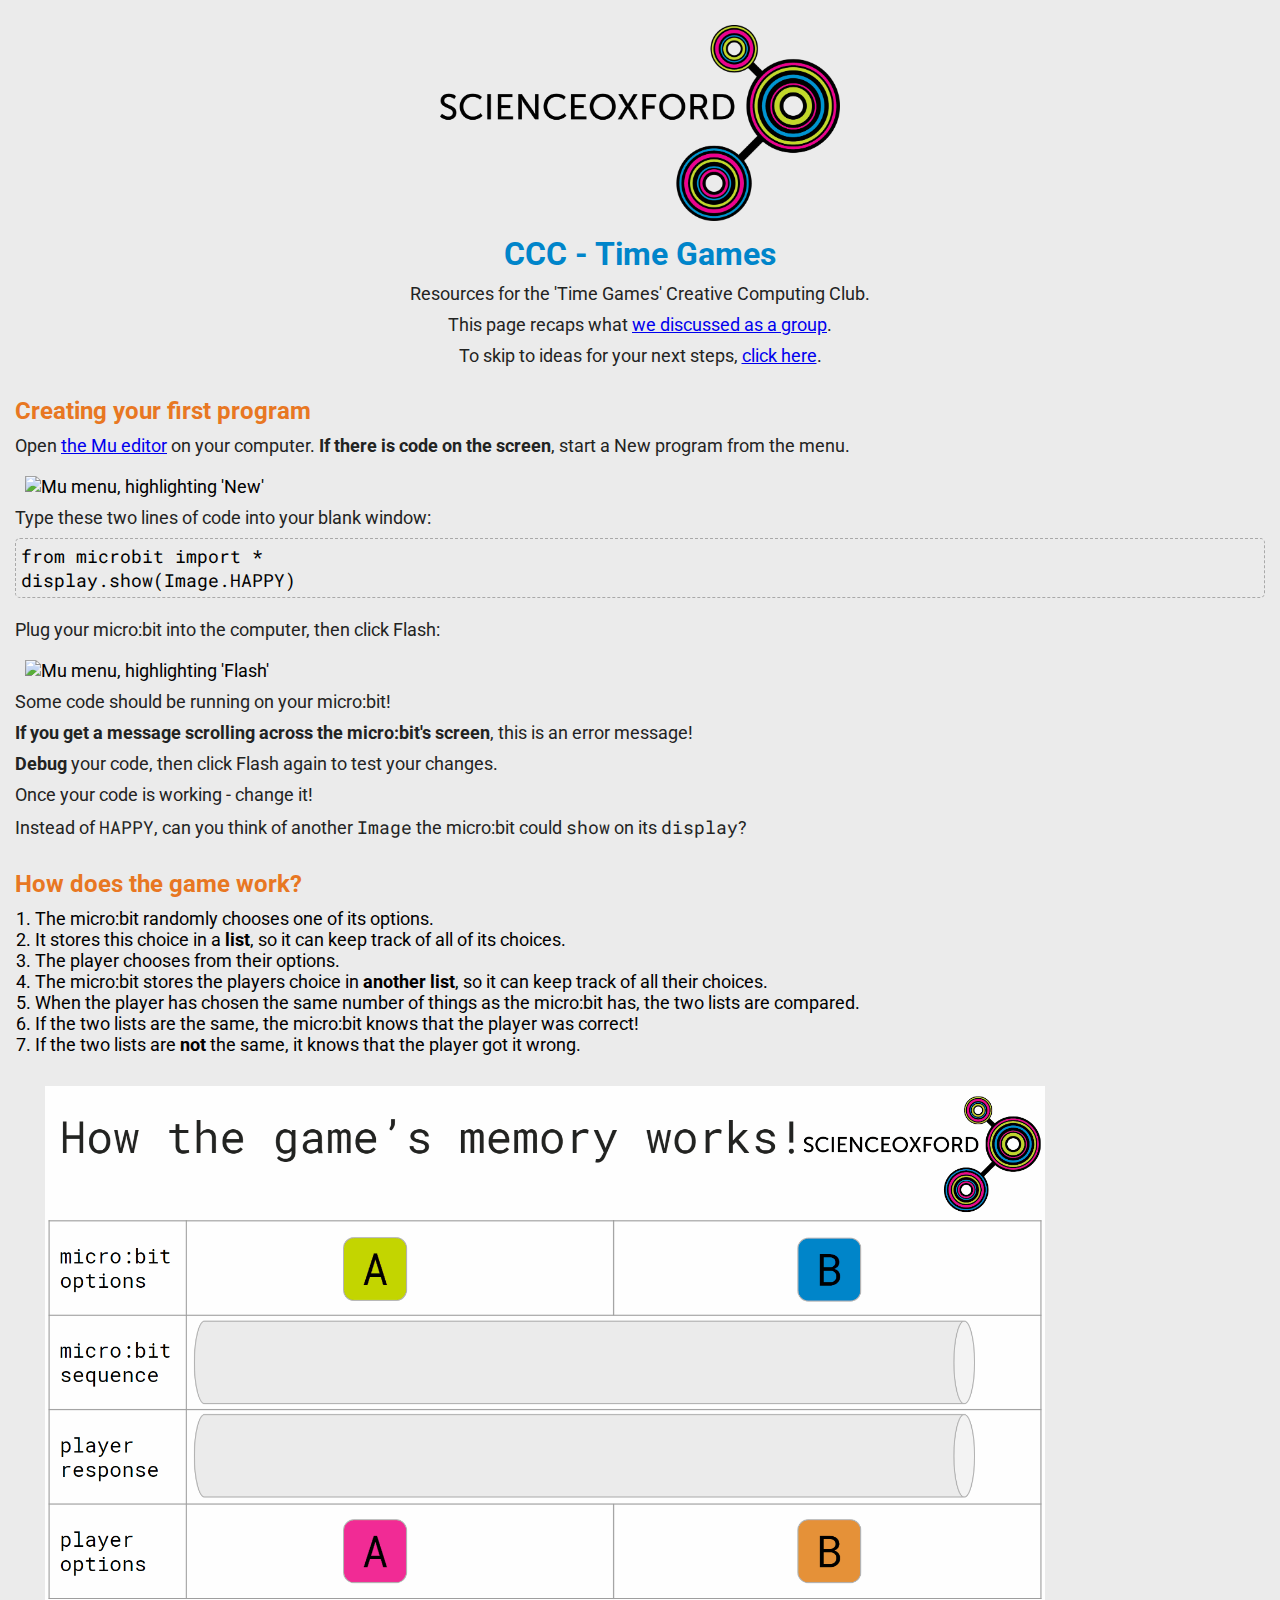
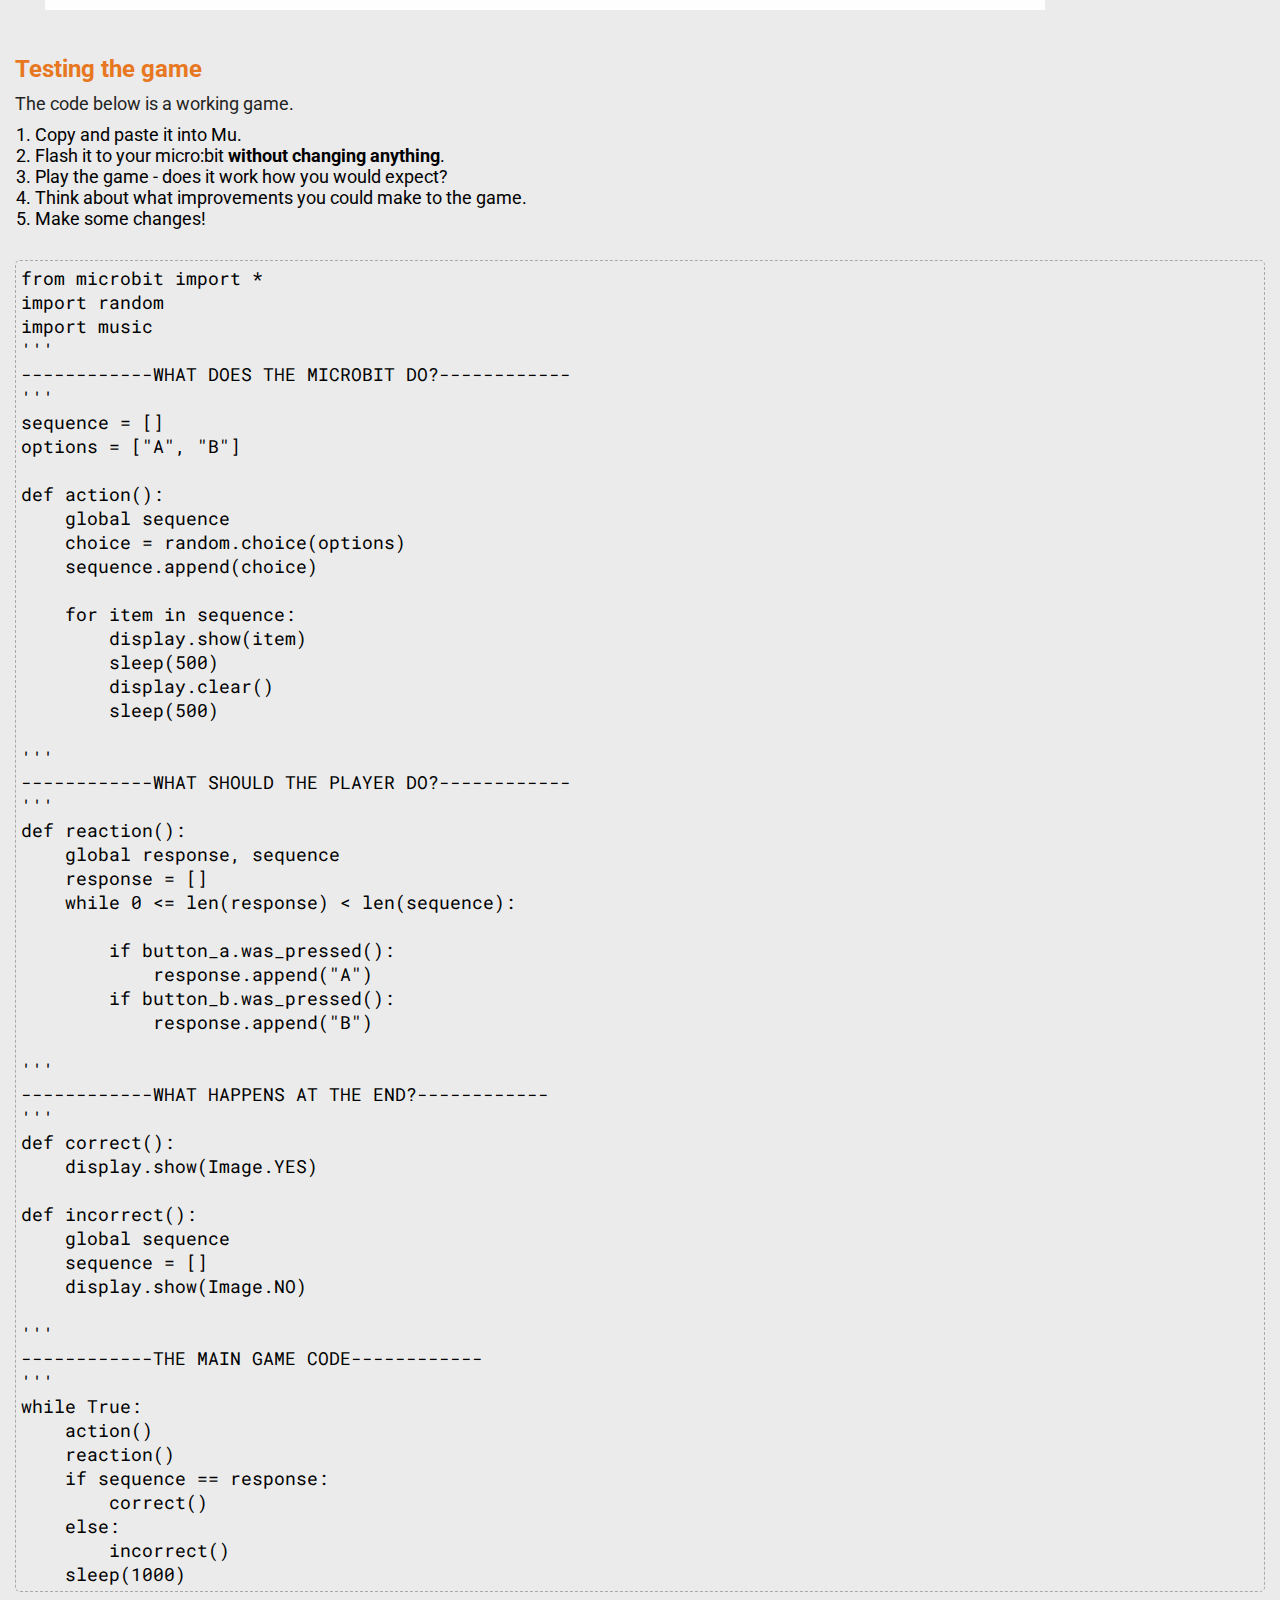
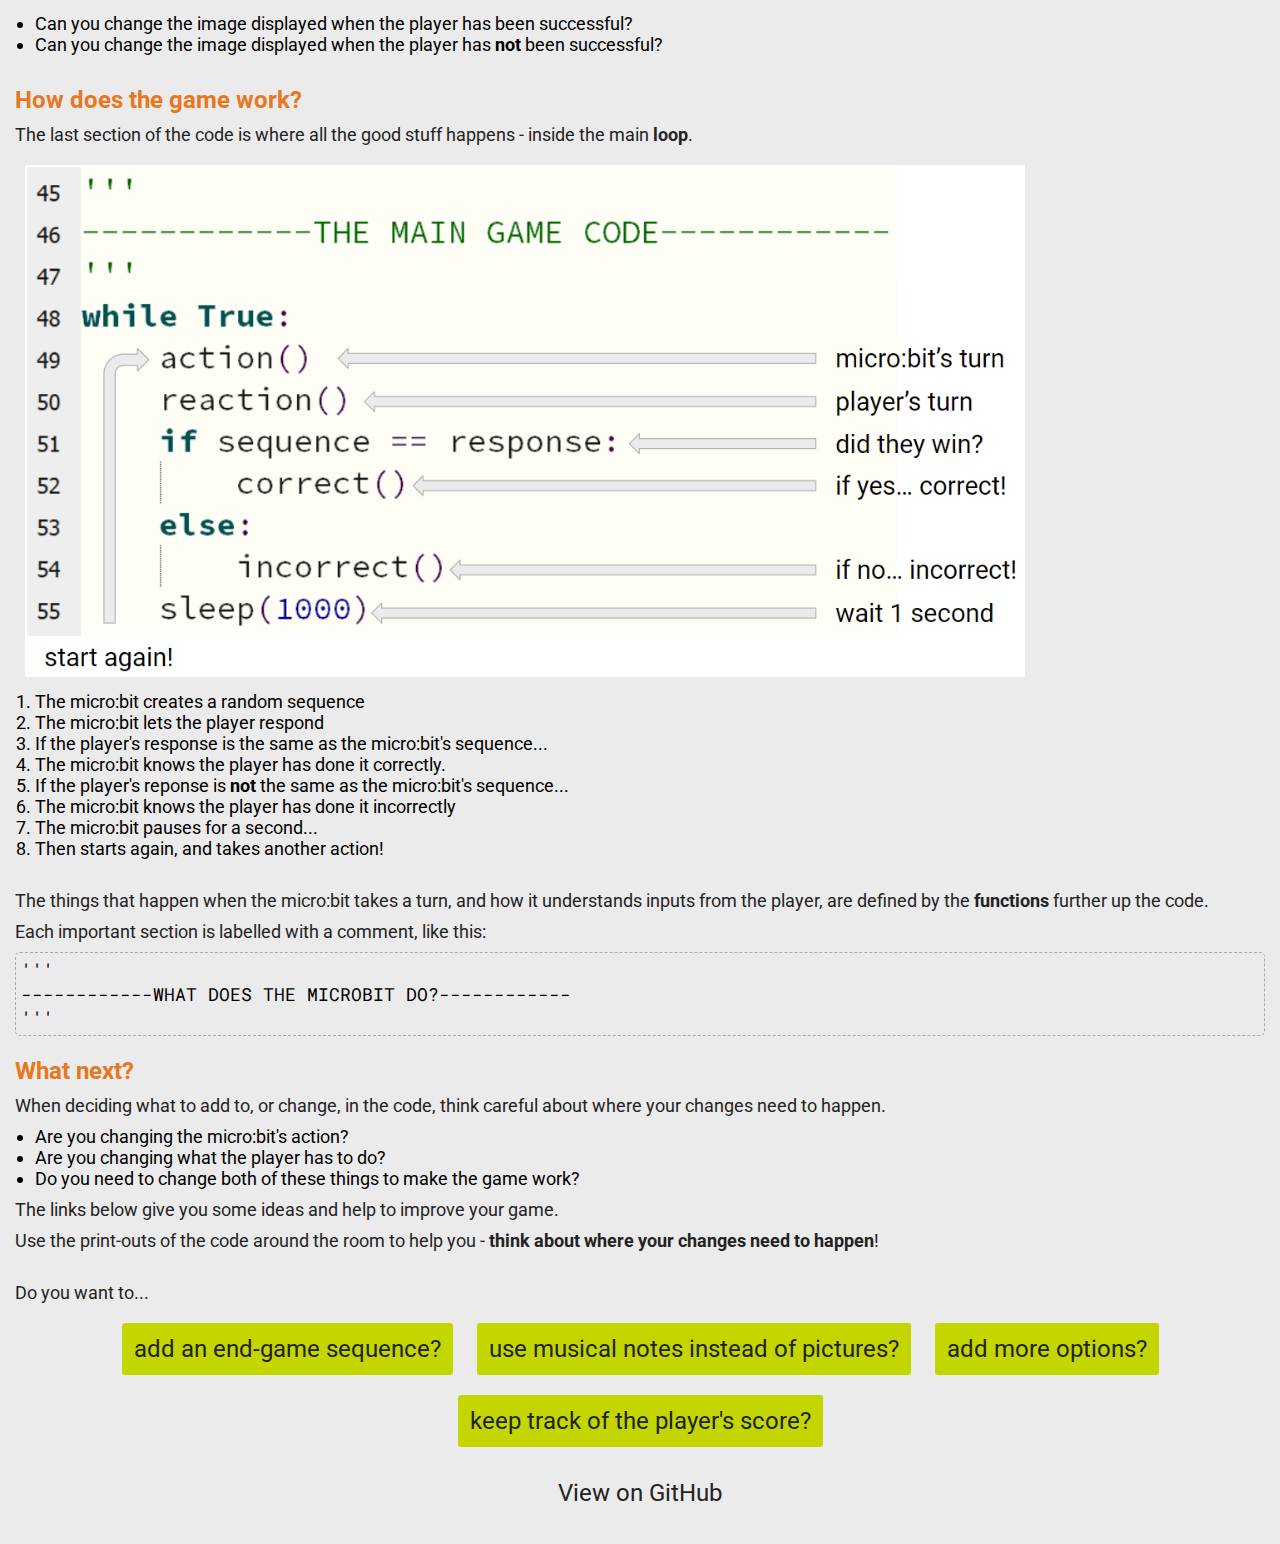
==== commit 44ecfb27: "add scoring instructions" ====
--- a/index.html
+++ b/index.html
@@ -171,8 +171,7 @@
     <a href="ending.html" target="_blank">add an end-game sequence?</a>
     <a href="music.html" target="_blank">use musical notes instead of pictures?</a>
     <a href="options.html" target="_blank">add more options?</a>
-    <a href="" target="_blank">keep track of the player's score?</a>
-    <a href="" target="_blank">make it harder the longer it is played?</a>
+    <a href="score.html" target="_blank">keep track of the player's score?</a>
   </nav>
 
   <footer class="links">
